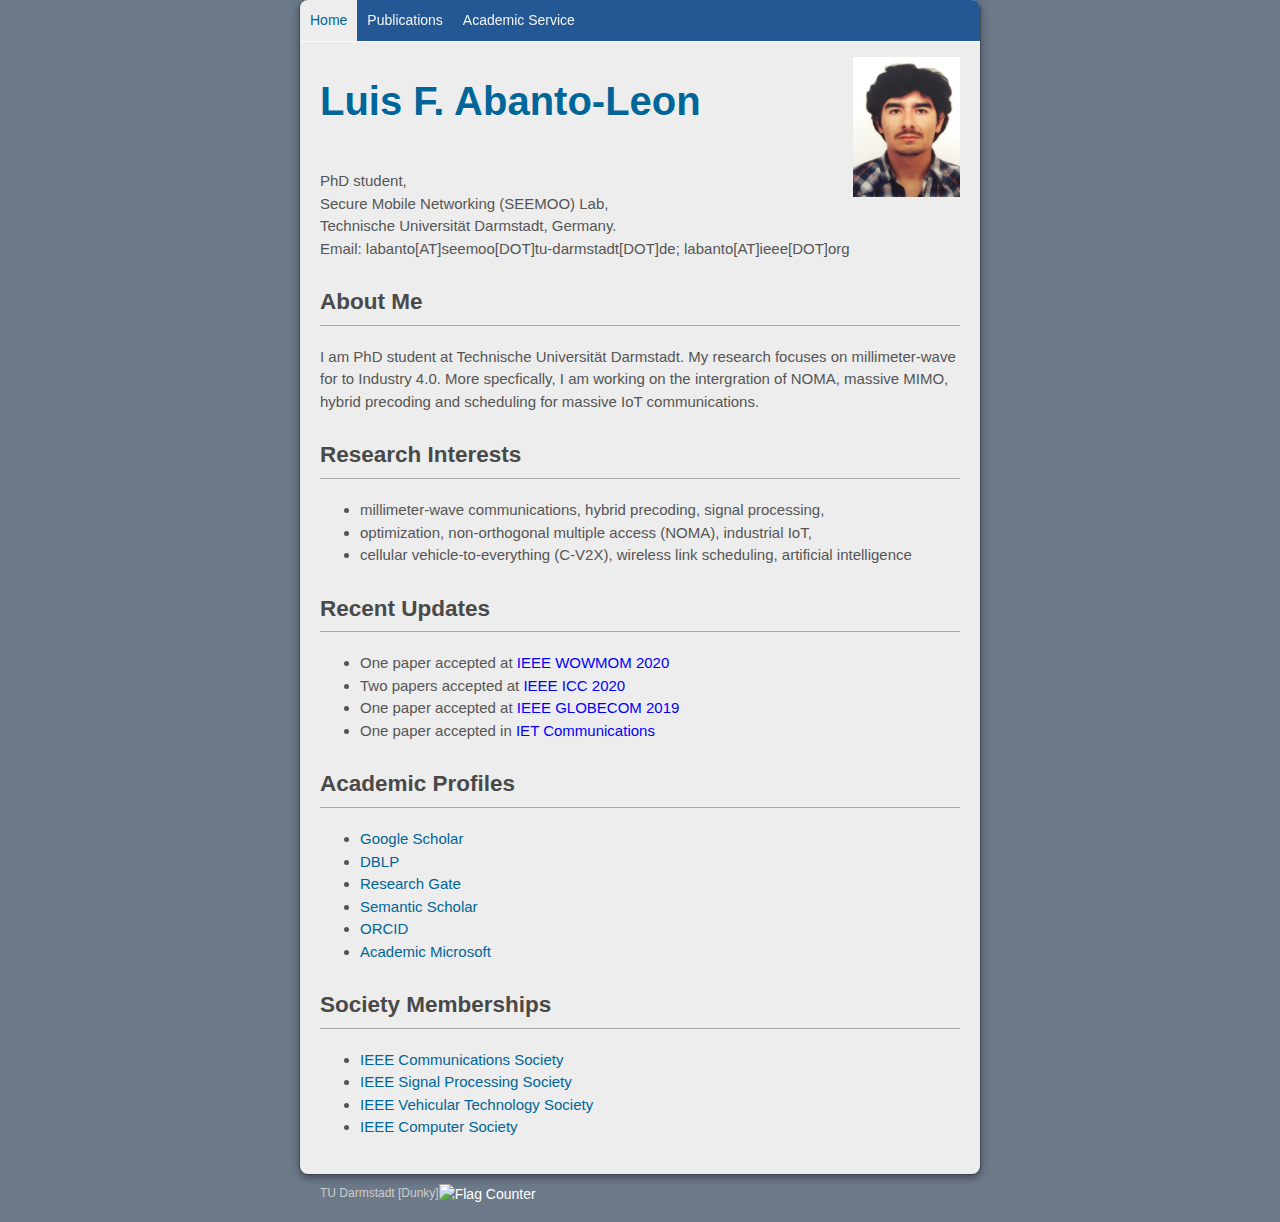
==== index.html @ 298260f7 "updated services" ====
<!doctype html>
<html lang="en-US">
<head>
	<meta https-equiv="Content-Type" content="text/html; charset=UTF-8" />
    <meta name="viewport" content="width=device-width, initial-scale=0.6">
    <link rel="stylesheet" href="css/all.css" integrity="sha384-UHRtZLI+pbxtHCWp1t77Bi1L4ZtiqrqD80Kn4Z8NTSRyMA2Fd33n5dQ8lWUE00s/" crossorigin="anonymous">
    <meta charset="utf-8">
    <meta https-equiv="X-UA-Compatible" content="IE=edge">
    <!-- Begin Jekyll SEO tag v2.5.0 -->
<title>Home</title>
<meta name="generator" content="Jekyll v3.8.5" />
<meta property="og:locale" content="en_US" />
<meta name="description" content="Personal webpage of Luis F. Abanto-Leon." />
<meta property="og:description" content="Personal webpage of Luis F. Abanto-Leon." />
<link rel="canonical" href="https://luis-f-abanto-leon.github.io/" />
<meta property="og:url" content="https://luis-f-abanto-leon.github.io/" />
<meta property="og:site_name" content="Luis F. Abanto-Leon" />
<script type="application/ld+json">
{"@type":"WebSite","headline":"Luis F. Abanto-Leon","url":"https://luis-f-abanto-leon.github.io/","name":"Luis F. Abanto-Leon","description":"Personal webpage of Luis F. Abanto-Leon.","@context":"https://schema.org"}</script>
<!-- End Jekyll SEO tag -->
    <link rel="stylesheet" href="css/style.css">
    <script src="js/scale.fix.js"></script>
    <meta name="viewport" content="width=device-width, initial-scale=0.6, user-scalable=yes">
	
</head>
<body>
    <div class="wrapper">
    <header>
    <div class="topnav" id="myTopnav">
              <!-- <a href="index.html">Home</a> -->
              <a class="active" href="index.html">Home</a>
              <!-- <a href="research-interests.html">Research Interests</a> -->
              <!-- <a class="" href="research-interests.html">Research Interests</a> -->
              <!-- <a href="publications.html">Publications</a> -->
              <a class="" href="publications.html">Publications</a>
              <!-- <a href="academic-service.html">Academic Service</a> -->
              <a class="" href="academic-service.html">Academic Service</a>
      <a href="javascript:void(0);" class="icon" onclick="myFunction()"><i class="fa fa-bars"></i></a>
      <div style="padding-left:16px"> </div>
      </div>

      <script>
      function myFunction() {
        var x = document.getElementById("myTopnav");
        if (x.className === "topnav") {
          x.className += " responsive";
        } else {
          x.className = "topnav";
        }
      }
      </script>
      </header>

<section>
<!--# Luis F. Abanto-Leon-->
<p><img style="float: right;" src="photo.png" height="140" /></p>

<!--##### Luis F. Abanto-Leon -->
<div id="admysenseHeader"> Luis F. Abanto-Leon </div>
<p><br /><br />
PhD student,<br />
Secure Mobile Networking (SEEMOO) Lab,<br />
Technische Universität Darmstadt, Germany.<br />
Email: labanto[AT]seemoo[DOT]tu-darmstadt[DOT]de; labanto[AT]ieee[DOT]org</p>

<h2 id="research-interests">About Me</h2>
<hr />
I am PhD student at Technische Universität Darmstadt. My research focuses on millimeter-wave for to Industry 4.0. More specfically, I am working on the intergration of NOMA, massive MIMO, hybrid precoding and scheduling for massive IoT communications.
</ul>

<h2 id="research-interests">Research Interests</h2>
<hr />
<ul>
  <li>millimeter-wave communications, hybrid precoding, signal processing,</li>
  <li>optimization, non-orthogonal multiple access (NOMA), industrial IoT,</li>
  <li>cellular vehicle-to-everything (C-V2X), wireless link scheduling, artificial intelligence</li>
</ul>


<h2 id="recent-updates">Recent Updates</h2>
<hr />
<ul>
  <li> One paper accepted at <a href="http://www.cs.ucc.ie/wowmom2020/" style="color: #0000FF" target="_blank">IEEE WOWMOM 2020</a> </li>	
  <li> Two papers accepted at <a href="https://icc2020.ieee-icc.org/" style="color: #0000FF" target="_blank">IEEE ICC 2020</a> </li>
  <li> One paper accepted at <a href="https://globecom2019.ieee-globecom.org/" style="color: #0000FF" target="_blank">IEEE GLOBECOM 2019</a> </li>
  <li> One paper accepted in <a href="https://digital-library.theiet.org/content/journals/iet-com" style="color: #0000FF" target="_blank">IET Communications</a> </li>
</ul>


<h2 id="academic-profiles">Academic Profiles</h2>
<hr />
<ul>
  <li><a href="https://scholar.google.nl/citations?hl=en&user=P51I-OsAAAAJ&view_op=list_works&sortby=pubdate" target="_blank">Google Scholar</a> </li>
  <li><a href="https://dblp.org/pers/hd/a/Abanto=Leon:Luis_F=" target="_blank">DBLP</a></li>
  <li><a href="https://www.researchgate.net/profile/Luis_F_Abanto-Leon" target="_blank">Research Gate</a></li>
  <li><a href="https://www.semanticscholar.org/author/Luis-F.-Abanto-Leon/26978441" target="_blank">Semantic Scholar</a></li>
  <li><a href="https://orcid.org/0000-0002-3533-7928" target="_blank">ORCID</a></li>
  <li><a href="https://academic.microsoft.com/search?q=Luis+F.+Abanto-Leon" target="_blank">Academic Microsoft</a></li>
  <span id="badgeCont143"><script type="text/javascript" src="https://publons.com/mashlets?el=badgeCont143&rid=AAN-6485-2020"></script></span>
</ul>


<h2 id="society-memberships">Society Memberships</h2>
<hr />
<ul>
  <li><a href="https://www.comsoc.org/" target="_blank">IEEE Communications Society</a></li>
  <li><a href="https://signalprocessingsociety.org/" target="_blank">IEEE Signal Processing Society</a></li>
  <li><a href="https://vtsociety.org/" target="_blank">IEEE Vehicular Technology Society</a></li>
  <li><a href="https://www.computer.org/" target="_blank">IEEE Computer Society</a></li>
</ul>



</section>

</div>
<footer>

<a><img src="https://s05.flagcounter.com/count2/Hks6/bg_6B7989/txt_000000/border_6B7989/columns_8/maxflags_30/viewers_0/labels_1/pageviews_0/flags_0/percent_0/" alt="Flag Counter" border="0"></a>

<p>TU Darmstadt [Dunky]</a></p>
</footer>

</body>
</html>
---- css/style.css ----
@import url("https://fonts.googleapis.com/css?family=Lato:300italic,700italic,300,700");.highlight table td{padding:5px}.highlight table pre{margin:0}.highlight,.highlight .w{color:#d0d0d0}.highlight .err{color:#151515;background-color:lightblue}.highlight .c,.highlight .cd,.highlight .cm,.highlight .c1,.highlight .cs{color:#888}.highlight .cp{color:#f4bf75}.highlight .nt{color:#f4bf75}.highlight .o,.highlight .ow{color:#d0d0d0}.highlight .p,.highlight .pi{color:#d0d0d0}.highlight .gi{color:#90a959}.highlight .gd{color:#ac4142}.highlight .gh{color:#6a9fb5;font-weight:bold}.highlight .k,.highlight .kn,.highlight .kp,.highlight .kr,.highlight .kv{color:#aa759f}.highlight .kc{color:#d28445}.highlight .kt{color:#d28445}.highlight .kd{color:#d28445}.highlight .s,.highlight .sb,.highlight .sc,.highlight .sd,.highlight .s2,.highlight .sh,.highlight .sx,.highlight .s1{color:#90a959}.highlight .sr{color:#75b5aa}.highlight .si{color:#8f5536}.highlight .se{color:#8f5536}.highlight .nn{color:#f4bf75}.highlight .nc{color:#f4bf75}.highlight .no{color:#f4bf75}.highlight .na{color:#6a9fb5}.highlight .m,.highlight .mf,.highlight .mh,.highlight .mi,.highlight .il,.highlight .mo,.highlight .mb,.highlight .mx{color:#90a959}.highlight .ss{color:#90a959}html{background:#6C7989;background:#6C7989 linear_gradient(#6C7989, #434B55) fixed}body{padding:50px 0;margin:0;color:#555;font-weight:300}.wrapper{width:680px;margin:0 auto;background:#EDEDED;border-radius:8px;box-shadow:rgba(0,0,0,0.2) 0 0 0 1px,rgba(0,0,0,0.45) 0 3px 10px}header,section,footer{display:block}.topnav{background-color:#245894;border-radius:8px 8px 0 0;overflow:hidden;top:0;position:-webkit-sticky;position:sticky;transform:translate(0, 0px);z-index:100000}.topnav a{float:left;color:#f2f2f2;text-align:center;padding:10px 10px;text-decoration:none;font-size:14px;position:sticky}.topnav a:hover{background-color:#4379CA;color:#f2f2f2;transition:.3s all}.topnav a.active{background-color:#EDEDED;color:#069}.topnav a.focus{background-color:#333;color:white}.topnav .icon{display:none}.fixed-navbar{position:fixed;top:0;left:0;width:100%}@media screen and (max-width: 600px){.topnav a:not(:first-child){display:none}.topnav a.icon{float:right;display:block}}@media screen and (max-width: 600px){.topnav.responsive{position:relative}.topnav.responsive .icon{position:absolute;right:0;top:0}.topnav.responsive a{float:none;display:block;text-align:left}}#admysenseHeader{position:auto;top:30px;left:20px;font-size:40px;font-weight:600;line-height:1.2;margin:0 0 0px;color:#069;text-shadow:#fff 0 1px 0;word-wrap:break-word}a{color:#069;text-decoration:none}p{margin:0 0 20px;padding:0}b{color:#494949;font-weight:700}section{top:0px;padding:15px 20px;font-size:15px;border-top:1px solid #fff;background:linear_gradient(#fafafa, #DEDEDE 700px);border-radius:8px 8px -8px -8px;position:relative}h1,h2,h3,h4,h5,h6{color:#494949;padding:0;margin:0 0 20px;line-height:1.2}p,ul,ol,table,pre,dl{margin:0 0 20px}h1,h2,h3{line-height:1.1}h1{font-size:28px}h2{color:#494949}h3,h4,h5,h6{color:#494949}blockquote{margin:0 -20px 20px;padding:15px 20px 1px 40px;font-style:italic;background:#ccc;background:rgba(0,0,0,0.06);color:#222}img{max-width:100%}code,pre{font-family:Monaco, Bitstream Vera Sans Mono, Lucida Console, Terminal;color:#333;font-size:12px;overflow-x:auto}pre{padding:20px;background:#3A3C42;color:#f8f8f2;margin:0 -20px 20px}pre code{color:#f8f8f2}li pre{margin-left:-60px;padding-left:60px}table{width:100%;border-collapse:collapse}th,td{text-align:left;padding:5px 10px;border-bottom:1px solid #aaa}dt{color:#222;font-weight:700}th{color:#222}small{font-size:11px}hr{border:0;background:#aaa;height:1px;margin:0 0 20px}footer{width:640px;margin:0 auto;padding:10px 0 0;color:#ccc;overflow:hidden}footer a{color:#fff;font-weight:10}footer p{float:left;font-size:12px}footer p+p{float:right}@media print, screen and (max-width: 740px){body{padding:0}.wrapper{border-radius:0;box-shadow:none;width:100%}footer{border-radius:0;padding:20px;width:auto}footer p{float:none;margin:0}footer p+p{float:none}}@media print, screen and (max-width: 580px){header ul{display:none}header p.view{display:block}header p{width:100%}}@media print{header p.view a small:before{content:'at https://github.com/'}}strong{font-weight:bold;color:#333333;font-size:15px}#outer{width:100%;text-align:center;font-size:22px;color:#494949;font-style:bold}a.author{color:#383839;font-weight:normal;font-style:italic}a.impactcolor{text-decoration:none;color:#5888C4;transition:all 0.1s ease;font-weight:bold}a.hy{color:#4272A7}a.hy:link{color:#383839;font-weight:normal;transition:all 0.1s ease;font-weight:normal}a.hy:hover{color:#325790;font-weight:normal;text-decoration:underline}a.submit{color:#767676;font-weight:normal;border:1.2px solid #58B2D2}a.submit:link{color:#767676;font-weight:normal;transition:all 0.1s ease;background:#eaeaea;background:-moz-linear-gradient(top, #eaeaea 0%, #fff 100%);background:-webkit-linear-gradient(top, #eaeaea 0%, #fff 100%);background:linear-gradient(to bottom, #eaeaea 0%, #fff 100%);filter:progid:DXImageTransform.Microsoft.gradient( startColorstr='#eaeaea', endColorstr='#ffffff',GradientType=0 );padding:1px 7px;margin:-3px -5px;line-height:1.2;border-radius:4px;display:inline-block;border:1.2px solid #58B2D2}a.submit:hover{color:#565656;font-weight:normal;transition:all 0.1s ease;background:#d3d3d3;background:-moz-linear-gradient(top, #d3d3d3 0%, #f4f4f4 100%);background:-webkit-linear-gradient(top, #d3d3d3 0%, #f4f4f4 100%);background:linear-gradient(to bottom, #d3d3d3 0%, #f4f4f4 100%);filter:progid:DXImageTransform.Microsoft.gradient( startColorstr='#d3d3d3', endColorstr='#f4f4f4',GradientType=0 );margin:-3px -5px;line-height:1.2;border-radius:4px;display:inline-block;border:1.2px solid #58B2D2}.buttonstyle{height:30px;width:200px;background-color:#FFF;font-family:"Arial";font-weight:bold;color:#767676;cursor:pointer}.buttonstyle:hover{background-color:#007DBA;font-family:"Arial";font-weight:bold;color:#FFF}blockquote{margin:0px 10px 50px 100px;padding:0px 0 0 24px;font-size:15px;font-weight:normal;line-height:1.3;color:#007DBA;border-left:3px solid #000000}.pullquote{width:100px}.pullquote-right{float:right;margin:-10px -20px 20px 20px}.pullquote-left{float:left;margin:0 20px 20px -120px}body,html{padding:0;margin:0;font:14px/1.5 Roboto, "Helvetica Neue", Helvetica, Arial, sans-serif}h2{margin-bottom:10px;margin-top:30px}h3{margin-bottom:10px;margin-top:30px}h5{margin-bottom:10px;margin-top:30px;font-size:40px;font-weight:600;line-height:1.2;color:#069;text-shadow:rgba(255,255,255,0.9) 0 1px 0;word-break:break-all;word-wrap:break-word;overflow-wrap:break-word}.hyphenate{overflow-wrap:break-word;word-wrap:break-word;-webkit-hyphens:auto;-ms-hyphens:auto;-moz-hyphens:auto;hyphens:auto}strong{color:#494949;font-weight:700}#highlight{background:#FFFFFF;padding:1px 3px;margin:-3px -5px;line-height:1.2;border-radius:4px;display:inline-block}.rmdcomment{padding:1em 1em 1em 4em;margin-bottom:10px;background:#AAA;position:relative}
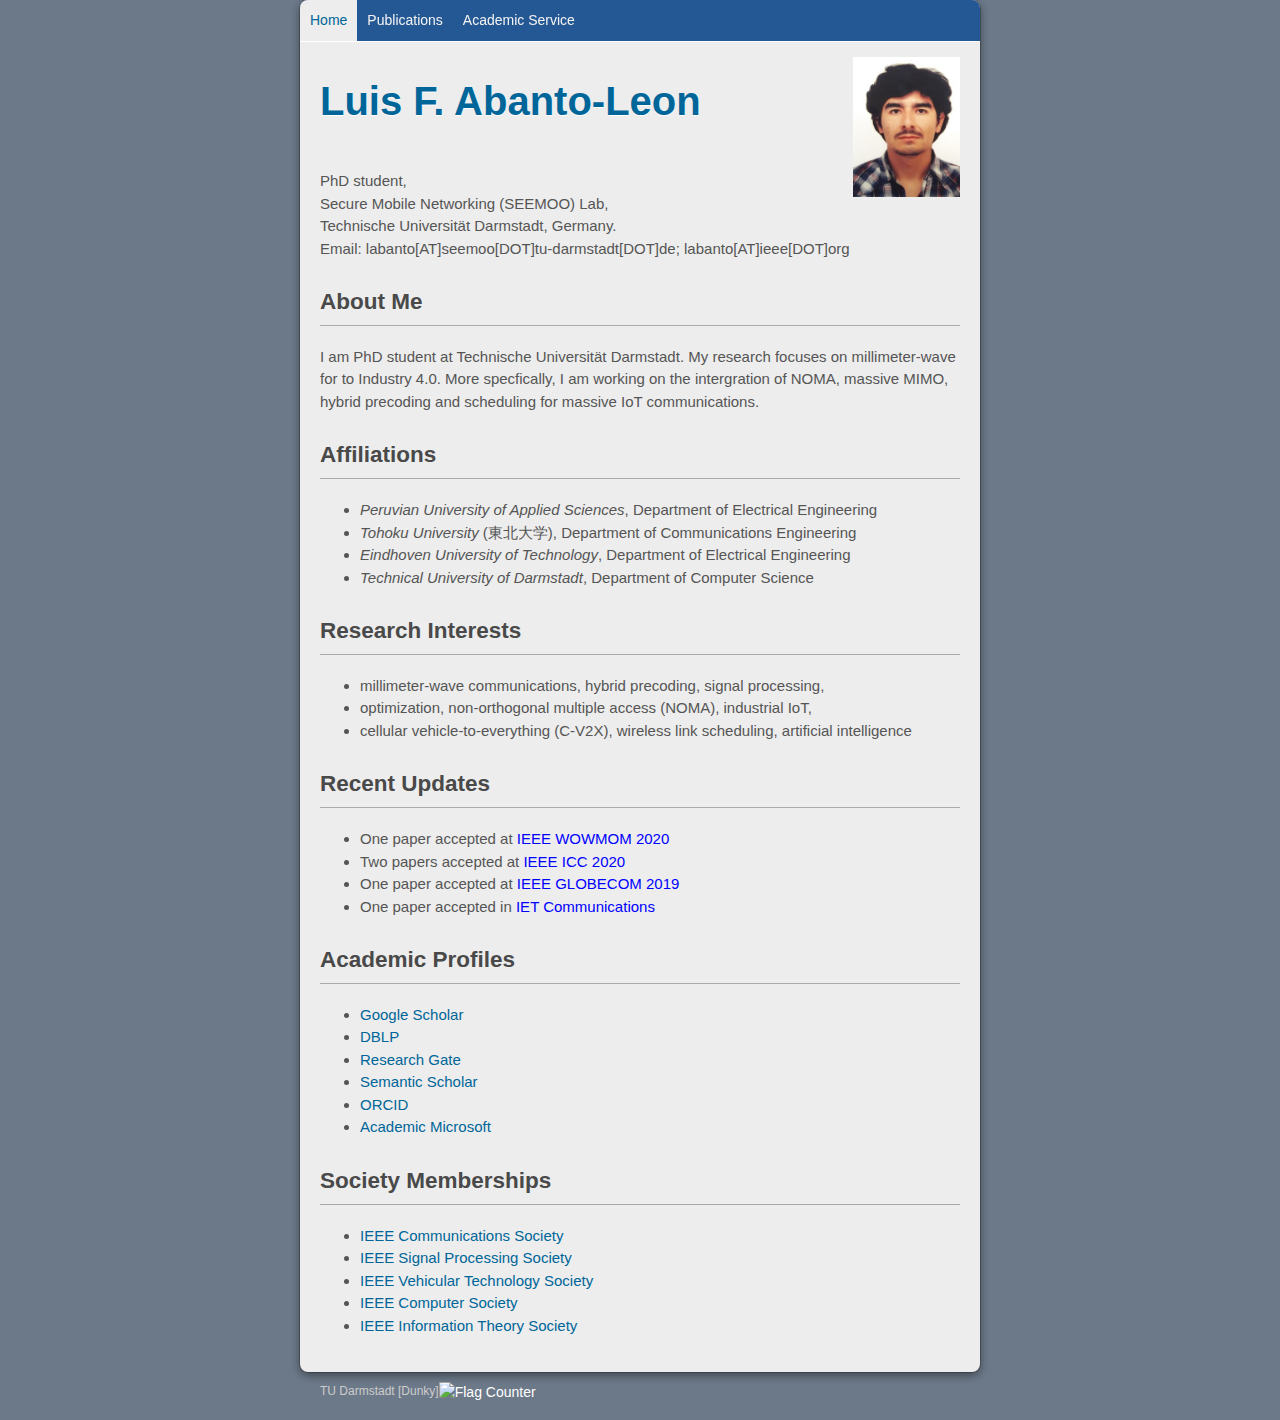
==== commit b436d3b3: "2 pages modified" ====
--- a/index.html
+++ b/index.html
@@ -68,6 +68,15 @@
 I am PhD student at Technische Universität Darmstadt. My research focuses on millimeter-wave for to Industry 4.0. More specfically, I am working on the intergration of NOMA, massive MIMO, hybrid precoding and scheduling for massive IoT communications.
 </ul>
 
+<h2 id="research-interests">Affiliations</h2>
+<hr />
+<ul>
+  <li><i>Peruvian University of Applied Sciences</i>, Department of Electrical Engineering</li>	
+  <li><i>Tohoku University</i> (東北大学), Department of Communications Engineering</li>
+  <li><i>Eindhoven University of Technology</i>, Department of Electrical Engineering</li>
+  <li><i>Technical University of Darmstadt</i>, Department of Computer Science</li>
+</ul>
+
 <h2 id="research-interests">Research Interests</h2>
 <hr />
 <ul>
@@ -107,6 +116,7 @@
   <li><a href="https://signalprocessingsociety.org/" target="_blank">IEEE Signal Processing Society</a></li>
   <li><a href="https://vtsociety.org/" target="_blank">IEEE Vehicular Technology Society</a></li>
   <li><a href="https://www.computer.org/" target="_blank">IEEE Computer Society</a></li>
+  <li><a href="https://www.itsoc.org/" target="_blank">IEEE Information Theory Society</a></li>
 </ul>
 
 
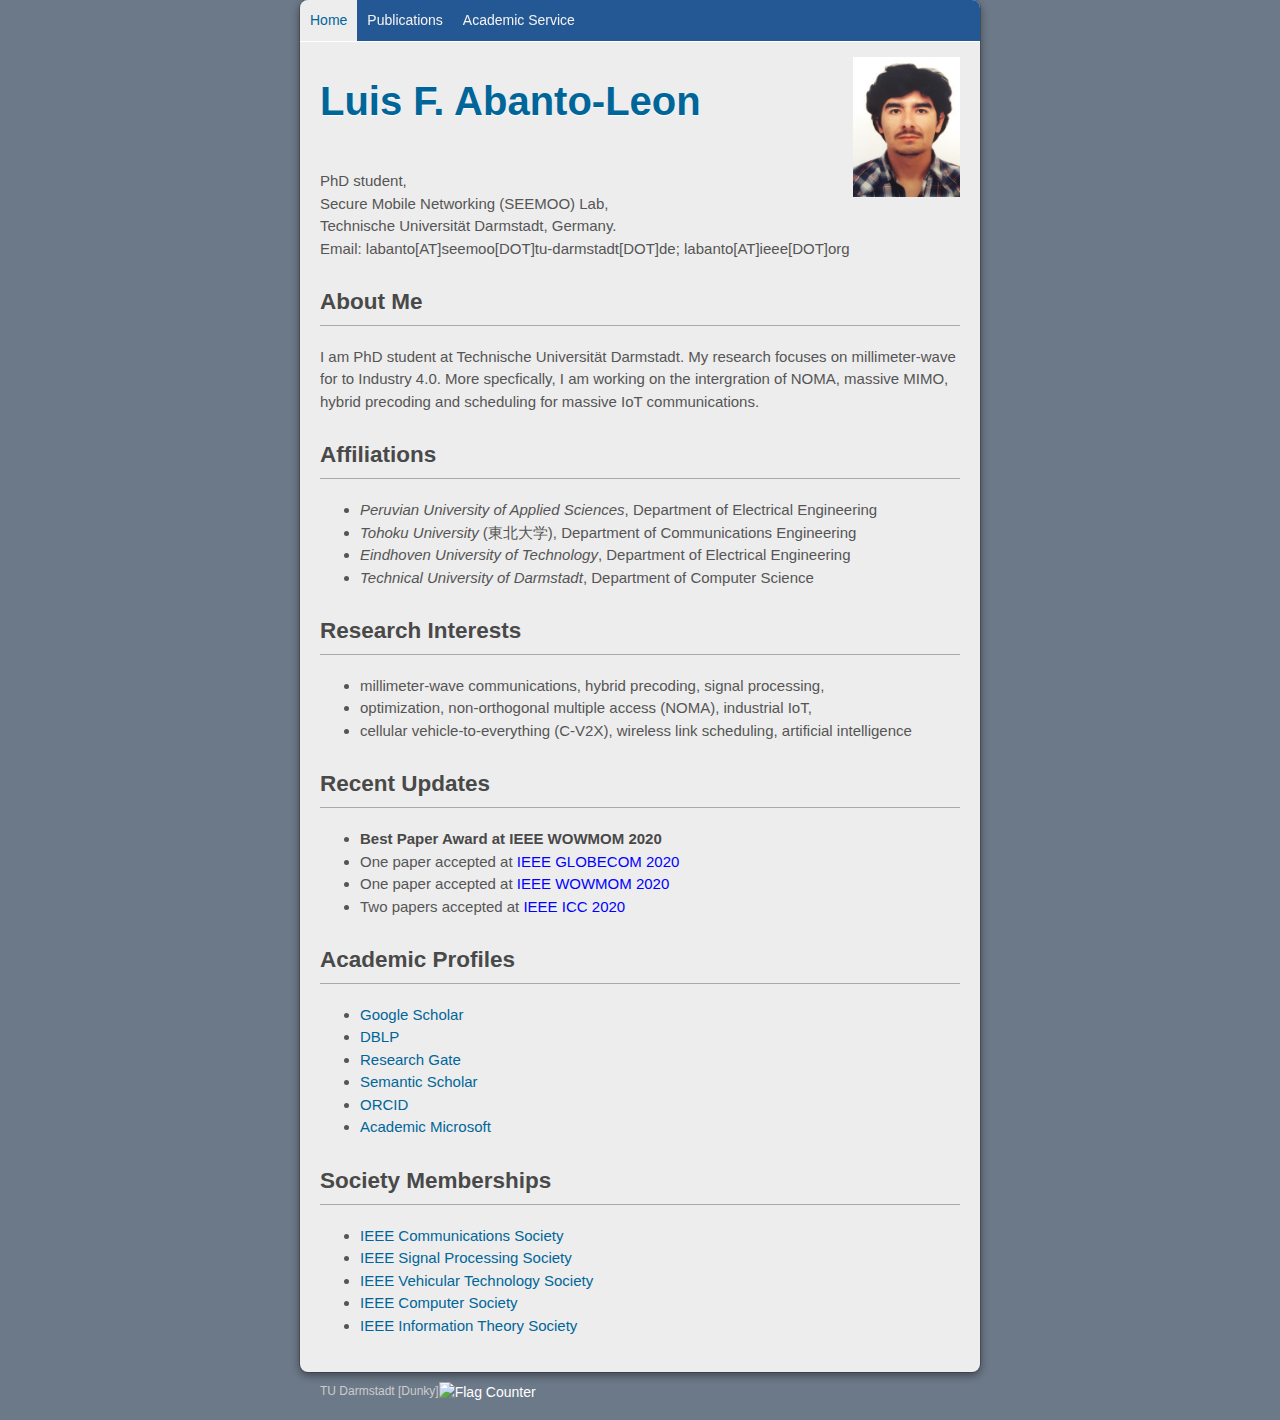
==== commit d55c204a: "changes latest wowmom" ====
--- a/index.html
+++ b/index.html
@@ -3,7 +3,7 @@
 <head>
 	<meta https-equiv="Content-Type" content="text/html; charset=UTF-8" />
     <meta name="viewport" content="width=device-width, initial-scale=0.6">
-    <link rel="stylesheet" href="css/all.css" integrity="sha384-UHRtZLI+pbxtHCWp1t77Bi1L4ZtiqrqD80Kn4Z8NTSRyMA2Fd33n5dQ8lWUE00s/" crossorigin="anonymous">
+    <link rel="stylesheet" href="all.css" integrity="sha384-UHRtZLI+pbxtHCWp1t77Bi1L4ZtiqrqD80Kn4Z8NTSRyMA2Fd33n5dQ8lWUE00s/" crossorigin="anonymous">
     <meta charset="utf-8">
     <meta https-equiv="X-UA-Compatible" content="IE=edge">
     <!-- Begin Jekyll SEO tag v2.5.0 -->
@@ -18,8 +18,8 @@
 <script type="application/ld+json">
 {"@type":"WebSite","headline":"Luis F. Abanto-Leon","url":"https://luis-f-abanto-leon.github.io/","name":"Luis F. Abanto-Leon","description":"Personal webpage of Luis F. Abanto-Leon.","@context":"https://schema.org"}</script>
 <!-- End Jekyll SEO tag -->
-    <link rel="stylesheet" href="css/style.css">
-    <script src="js/scale.fix.js"></script>
+    <link rel="stylesheet" href="style.css">
+    <script src="scale.fix.js"></script>
     <meta name="viewport" content="width=device-width, initial-scale=0.6, user-scalable=yes">
 	
 </head>
@@ -89,10 +89,10 @@
 <h2 id="recent-updates">Recent Updates</h2>
 <hr />
 <ul>
+  <li> <b> Best Paper Award at IEEE WOWMOM 2020 </b></li>
+  <li> One paper accepted at <a href="https://globecom2020.ieee-globecom.org/" style="color: #0000FF" target="_blank">IEEE GLOBECOM 2020</a> </li>
   <li> One paper accepted at <a href="http://www.cs.ucc.ie/wowmom2020/" style="color: #0000FF" target="_blank">IEEE WOWMOM 2020</a> </li>	
   <li> Two papers accepted at <a href="https://icc2020.ieee-icc.org/" style="color: #0000FF" target="_blank">IEEE ICC 2020</a> </li>
-  <li> One paper accepted at <a href="https://globecom2019.ieee-globecom.org/" style="color: #0000FF" target="_blank">IEEE GLOBECOM 2019</a> </li>
-  <li> One paper accepted in <a href="https://digital-library.theiet.org/content/journals/iet-com" style="color: #0000FF" target="_blank">IET Communications</a> </li>
 </ul>
 
 
--- a/all.css
+++ b/all.css
@@ -0,0 +1 @@
+.fa,.fab,.fal,.far,.fas{-moz-osx-font-smoothing:grayscale;-webkit-font-smoothing:antialiased;display:inline-block;font-style:normal;font-variant:normal;text-rendering:auto;line-height:1}.fa-lg{font-size:1.33333em;line-height:.75em;vertical-align:-.0667em}.fa-xs{font-size:.75em}.fa-sm{font-size:.875em}.fa-1x{font-size:1em}.fa-2x{font-size:2em}.fa-3x{font-size:3em}.fa-4x{font-size:4em}.fa-5x{font-size:5em}.fa-6x{font-size:6em}.fa-7x{font-size:7em}.fa-8x{font-size:8em}.fa-9x{font-size:9em}.fa-10x{font-size:10em}.fa-fw{text-align:center;width:1.25em}.fa-ul{list-style-type:none;margin-left:2.5em;padding-left:0}.fa-ul>li{position:relative}.fa-li{left:-2em;position:absolute;text-align:center;width:2em;line-height:inherit}.fa-border{border:.08em solid #eee;border-radius:.1em;padding:.2em .25em .15em}.fa-pull-left{float:left}.fa-pull-right{float:right}.fa.fa-pull-left,.fab.fa-pull-left,.fal.fa-pull-left,.far.fa-pull-left,.fas.fa-pull-left{margin-right:.3em}.fa.fa-pull-right,.fab.fa-pull-right,.fal.fa-pull-right,.far.fa-pull-right,.fas.fa-pull-right{margin-left:.3em}.fa-spin{animation:fa-spin 2s infinite linear}.fa-pulse{animation:fa-spin 1s infinite steps(8)}@keyframes fa-spin{0%{transform:rotate(0deg)}to{transform:rotate(1turn)}}.fa-rotate-90{-ms-filter:"progid:DXImageTransform.Microsoft.BasicImage(rotation=1)";transform:rotate(90deg)}.fa-rotate-180{-ms-filter:"progid:DXImageTransform.Microsoft.BasicImage(rotation=2)";transform:rotate(180deg)}.fa-rotate-270{-ms-filter:"progid:DXImageTransform.Microsoft.BasicImage(rotation=3)";transform:rotate(270deg)}.fa-flip-horizontal{-ms-filter:"progid:DXImageTransform.Microsoft.BasicImage(rotation=0, mirror=1)";transform:scaleX(-1)}.fa-flip-vertical{transform:scaleY(-1)}.fa-flip-horizontal.fa-flip-vertical,.fa-flip-vertical{-ms-filter:"progid:DXImageTransform.Microsoft.BasicImage(rotation=2, mirror=1)"}.fa-flip-horizontal.fa-flip-vertical{transform:scale(-1)}:root .fa-flip-horizontal,:root .fa-flip-vertical,:root .fa-rotate-90,:root .fa-rotate-180,:root .fa-rotate-270{filter:none}.fa-stack{display:inline-block;height:2em;line-height:2em;position:relative;vertical-align:middle;width:2.5em}.fa-stack-1x,.fa-stack-2x{left:0;position:absolute;text-align:center;width:100%}.fa-stack-1x{line-height:inherit}.fa-stack-2x{font-size:2em}.fa-inverse{color:#fff}.fa-500px:before{content:"\f26e"}.fa-accessible-icon:before{content:"\f368"}.fa-accusoft:before{content:"\f369"}.fa-acquisitions-incorporated:before{content:"\f6af"}.fa-ad:before{content:"\f641"}.fa-address-book:before{content:"\f2b9"}.fa-address-card:before{content:"\f2bb"}.fa-adjust:before{content:"\f042"}.fa-adn:before{content:"\f170"}.fa-adobe:before{content:"\f778"}.fa-adversal:before{content:"\f36a"}.fa-affiliatetheme:before{content:"\f36b"}.fa-air-freshener:before{content:"\f5d0"}.fa-algolia:before{content:"\f36c"}.fa-align-center:before{content:"\f037"}.fa-align-justify:before{content:"\f039"}.fa-align-left:before{content:"\f036"}.fa-align-right:before{content:"\f038"}.fa-alipay:before{content:"\f642"}.fa-allergies:before{content:"\f461"}.fa-amazon:before{content:"\f270"}.fa-amazon-pay:before{content:"\f42c"}.fa-ambulance:before{content:"\f0f9"}.fa-american-sign-language-interpreting:before{content:"\f2a3"}.fa-amilia:before{content:"\f36d"}.fa-anchor:before{content:"\f13d"}.fa-android:before{content:"\f17b"}.fa-angellist:before{content:"\f209"}.fa-angle-double-down:before{content:"\f103"}.fa-angle-double-left:before{content:"\f100"}.fa-angle-double-right:before{content:"\f101"}.fa-angle-double-up:before{content:"\f102"}.fa-angle-down:before{content:"\f107"}.fa-angle-left:before{content:"\f104"}.fa-angle-right:before{content:"\f105"}.fa-angle-up:before{content:"\f106"}.fa-angry:before{content:"\f556"}.fa-angrycreative:before{content:"\f36e"}.fa-angular:before{content:"\f420"}.fa-ankh:before{content:"\f644"}.fa-app-store:before{content:"\f36f"}.fa-app-store-ios:before{content:"\f370"}.fa-apper:before{content:"\f371"}.fa-apple:before{content:"\f179"}.fa-apple-alt:before{content:"\f5d1"}.fa-apple-pay:before{content:"\f415"}.fa-archive:before{content:"\f187"}.fa-archway:before{content:"\f557"}.fa-arrow-alt-circle-down:before{content:"\f358"}.fa-arrow-alt-circle-left:before{content:"\f359"}.fa-arrow-alt-circle-right:before{content:"\f35a"}.fa-arrow-alt-circle-up:before{content:"\f35b"}.fa-arrow-circle-down:before{content:"\f0ab"}.fa-arrow-circle-left:before{content:"\f0a8"}.fa-arrow-circle-right:before{content:"\f0a9"}.fa-arrow-circle-up:before{content:"\f0aa"}.fa-arrow-down:before{content:"\f063"}.fa-arrow-left:before{content:"\f060"}.fa-arrow-right:before{content:"\f061"}.fa-arrow-up:before{content:"\f062"}.fa-arrows-alt:before{content:"\f0b2"}.fa-arrows-alt-h:before{content:"\f337"}.fa-arrows-alt-v:before{content:"\f338"}.fa-artstation:before{content:"\f77a"}.fa-assistive-listening-systems:before{content:"\f2a2"}.fa-asterisk:before{content:"\f069"}.fa-asymmetrik:before{content:"\f372"}.fa-at:before{content:"\f1fa"}.fa-atlas:before{content:"\f558"}.fa-atlassian:before{content:"\f77b"}.fa-atom:before{content:"\f5d2"}.fa-audible:before{content:"\f373"}.fa-audio-description:before{content:"\f29e"}.fa-autoprefixer:before{content:"\f41c"}.fa-avianex:before{content:"\f374"}.fa-aviato:before{content:"\f421"}.fa-award:before{content:"\f559"}.fa-aws:before{content:"\f375"}.fa-baby:before{content:"\f77c"}.fa-baby-carriage:before{content:"\f77d"}.fa-backspace:before{content:"\f55a"}.fa-backward:before{content:"\f04a"}.fa-balance-scale:before{content:"\f24e"}.fa-ban:before{content:"\f05e"}.fa-band-aid:before{content:"\f462"}.fa-bandcamp:before{content:"\f2d5"}.fa-barcode:before{content:"\f02a"}.fa-bars:before{content:"\f0c9"}.fa-baseball-ball:before{content:"\f433"}.fa-basketball-ball:before{content:"\f434"}.fa-bath:before{content:"\f2cd"}.fa-battery-empty:before{content:"\f244"}.fa-battery-full:before{content:"\f240"}.fa-battery-half:before{content:"\f242"}.fa-battery-quarter:before{content:"\f243"}.fa-battery-three-quarters:before{content:"\f241"}.fa-bed:before{content:"\f236"}.fa-beer:before{content:"\f0fc"}.fa-behance:before{content:"\f1b4"}.fa-behance-square:before{content:"\f1b5"}.fa-bell:before{content:"\f0f3"}.fa-bell-slash:before{content:"\f1f6"}.fa-bezier-curve:before{content:"\f55b"}.fa-bible:before{content:"\f647"}.fa-bicycle:before{content:"\f206"}.fa-bimobject:before{content:"\f378"}.fa-binoculars:before{content:"\f1e5"}.fa-biohazard:before{content:"\f780"}.fa-birthday-cake:before{content:"\f1fd"}.fa-bitbucket:before{content:"\f171"}.fa-bitcoin:before{content:"\f379"}.fa-bity:before{content:"\f37a"}.fa-black-tie:before{content:"\f27e"}.fa-blackberry:before{content:"\f37b"}.fa-blender:before{content:"\f517"}.fa-blender-phone:before{content:"\f6b6"}.fa-blind:before{content:"\f29d"}.fa-blog:before{content:"\f781"}.fa-blogger:before{content:"\f37c"}.fa-blogger-b:before{content:"\f37d"}.fa-bluetooth:before{content:"\f293"}.fa-bluetooth-b:before{content:"\f294"}.fa-bold:before{content:"\f032"}.fa-bolt:before{content:"\f0e7"}.fa-bomb:before{content:"\f1e2"}.fa-bone:before{content:"\f5d7"}.fa-bong:before{content:"\f55c"}.fa-book:before{content:"\f02d"}.fa-book-dead:before{content:"\f6b7"}.fa-book-open:before{content:"\f518"}.fa-book-reader:before{content:"\f5da"}.fa-bookmark:before{content:"\f02e"}.fa-bowling-ball:before{content:"\f436"}.fa-box:before{content:"\f466"}.fa-box-open:before{content:"\f49e"}.fa-boxes:before{content:"\f468"}.fa-braille:before{content:"\f2a1"}.fa-brain:before{content:"\f5dc"}.fa-briefcase:before{content:"\f0b1"}.fa-briefcase-medical:before{content:"\f469"}.fa-broadcast-tower:before{content:"\f519"}.fa-broom:before{content:"\f51a"}.fa-brush:before{content:"\f55d"}.fa-btc:before{content:"\f15a"}.fa-bug:before{content:"\f188"}.fa-building:before{content:"\f1ad"}.fa-bullhorn:before{content:"\f0a1"}.fa-bullseye:before{content:"\f140"}.fa-burn:before{content:"\f46a"}.fa-buromobelexperte:before{content:"\f37f"}.fa-bus:before{content:"\f207"}.fa-bus-alt:before{content:"\f55e"}.fa-business-time:before{content:"\f64a"}.fa-buysellads:before{content:"\f20d"}.fa-calculator:before{content:"\f1ec"}.fa-calendar:before{content:"\f133"}.fa-calendar-alt:before{content:"\f073"}.fa-calendar-check:before{content:"\f274"}.fa-calendar-day:before{content:"\f783"}.fa-calendar-minus:before{content:"\f272"}.fa-calendar-plus:before{content:"\f271"}.fa-calendar-times:before{content:"\f273"}.fa-calendar-week:before{content:"\f784"}.fa-camera:before{content:"\f030"}.fa-camera-retro:before{content:"\f083"}.fa-campground:before{content:"\f6bb"}.fa-canadian-maple-leaf:before{content:"\f785"}.fa-candy-cane:before{content:"\f786"}.fa-cannabis:before{content:"\f55f"}.fa-capsules:before{content:"\f46b"}.fa-car:before{content:"\f1b9"}.fa-car-alt:before{content:"\f5de"}.fa-car-battery:before{content:"\f5df"}.fa-car-crash:before{content:"\f5e1"}.fa-car-side:before{content:"\f5e4"}.fa-caret-down:before{content:"\f0d7"}.fa-caret-left:before{content:"\f0d9"}.fa-caret-right:before{content:"\f0da"}.fa-caret-square-down:before{content:"\f150"}.fa-caret-square-left:before{content:"\f191"}.fa-caret-square-right:before{content:"\f152"}.fa-caret-square-up:before{content:"\f151"}.fa-caret-up:before{content:"\f0d8"}.fa-carrot:before{content:"\f787"}.fa-cart-arrow-down:before{content:"\f218"}.fa-cart-plus:before{content:"\f217"}.fa-cash-register:before{content:"\f788"}.fa-cat:before{content:"\f6be"}.fa-cc-amazon-pay:before{content:"\f42d"}.fa-cc-amex:before{content:"\f1f3"}.fa-cc-apple-pay:before{content:"\f416"}.fa-cc-diners-club:before{content:"\f24c"}.fa-cc-discover:before{content:"\f1f2"}.fa-cc-jcb:before{content:"\f24b"}.fa-cc-mastercard:before{content:"\f1f1"}.fa-cc-paypal:before{content:"\f1f4"}.fa-cc-stripe:before{content:"\f1f5"}.fa-cc-visa:before{content:"\f1f0"}.fa-centercode:before{content:"\f380"}.fa-centos:before{content:"\f789"}.fa-certificate:before{content:"\f0a3"}.fa-chair:before{content:"\f6c0"}.fa-chalkboard:before{content:"\f51b"}.fa-chalkboard-teacher:before{content:"\f51c"}.fa-charging-station:before{content:"\f5e7"}.fa-chart-area:before{content:"\f1fe"}.fa-chart-bar:before{content:"\f080"}.fa-chart-line:before{content:"\f201"}.fa-chart-pie:before{content:"\f200"}.fa-check:before{content:"\f00c"}.fa-check-circle:before{content:"\f058"}.fa-check-double:before{content:"\f560"}.fa-check-square:before{content:"\f14a"}.fa-chess:before{content:"\f439"}.fa-chess-bishop:before{content:"\f43a"}.fa-chess-board:before{content:"\f43c"}.fa-chess-king:before{content:"\f43f"}.fa-chess-knight:before{content:"\f441"}.fa-chess-pawn:before{content:"\f443"}.fa-chess-queen:before{content:"\f445"}.fa-chess-rook:before{content:"\f447"}.fa-chevron-circle-down:before{content:"\f13a"}.fa-chevron-circle-left:before{content:"\f137"}.fa-chevron-circle-right:before{content:"\f138"}.fa-chevron-circle-up:before{content:"\f139"}.fa-chevron-down:before{content:"\f078"}.fa-chevron-left:before{content:"\f053"}.fa-chevron-right:before{content:"\f054"}.fa-chevron-up:before{content:"\f077"}.fa-child:before{content:"\f1ae"}.fa-chrome:before{content:"\f268"}.fa-church:before{content:"\f51d"}.fa-circle:before{content:"\f111"}.fa-circle-notch:before{content:"\f1ce"}.fa-city:before{content:"\f64f"}.fa-clipboard:before{content:"\f328"}.fa-clipboard-check:before{content:"\f46c"}.fa-clipboard-list:before{content:"\f46d"}.fa-clock:before{content:"\f017"}.fa-clone:before{content:"\f24d"}.fa-closed-captioning:before{content:"\f20a"}.fa-cloud:before{content:"\f0c2"}.fa-cloud-download-alt:before{content:"\f381"}.fa-cloud-meatball:before{content:"\f73b"}.fa-cloud-moon:before{content:"\f6c3"}.fa-cloud-moon-rain:before{content:"\f73c"}.fa-cloud-rain:before{content:"\f73d"}.fa-cloud-showers-heavy:before{content:"\f740"}.fa-cloud-sun:before{content:"\f6c4"}.fa-cloud-sun-rain:before{content:"\f743"}.fa-cloud-upload-alt:before{content:"\f382"}.fa-cloudscale:before{content:"\f383"}.fa-cloudsmith:before{content:"\f384"}.fa-cloudversify:before{content:"\f385"}.fa-cocktail:before{content:"\f561"}.fa-code:before{content:"\f121"}.fa-code-branch:before{content:"\f126"}.fa-codepen:before{content:"\f1cb"}.fa-codiepie:before{content:"\f284"}.fa-coffee:before{content:"\f0f4"}.fa-cog:before{content:"\f013"}.fa-cogs:before{content:"\f085"}.fa-coins:before{content:"\f51e"}.fa-columns:before{content:"\f0db"}.fa-comment:before{content:"\f075"}.fa-comment-alt:before{content:"\f27a"}.fa-comment-dollar:before{content:"\f651"}.fa-comment-dots:before{content:"\f4ad"}.fa-comment-slash:before{content:"\f4b3"}.fa-comments:before{content:"\f086"}.fa-comments-dollar:before{content:"\f653"}.fa-compact-disc:before{content:"\f51f"}.fa-compass:before{content:"\f14e"}.fa-compress:before{content:"\f066"}.fa-compress-arrows-alt:before{content:"\f78c"}.fa-concierge-bell:before{content:"\f562"}.fa-confluence:before{content:"\f78d"}.fa-connectdevelop:before{content:"\f20e"}.fa-contao:before{content:"\f26d"}.fa-cookie:before{content:"\f563"}.fa-cookie-bite:before{content:"\f564"}.fa-copy:before{content:"\f0c5"}.fa-copyright:before{content:"\f1f9"}.fa-couch:before{content:"\f4b8"}.fa-cpanel:before{content:"\f388"}.fa-creative-commons:before{content:"\f25e"}.fa-creative-commons-by:before{content:"\f4e7"}.fa-creative-commons-nc:before{content:"\f4e8"}.fa-creative-commons-nc-eu:before{content:"\f4e9"}.fa-creative-commons-nc-jp:before{content:"\f4ea"}.fa-creative-commons-nd:before{content:"\f4eb"}.fa-creative-commons-pd:before{content:"\f4ec"}.fa-creative-commons-pd-alt:before{content:"\f4ed"}.fa-creative-commons-remix:before{content:"\f4ee"}.fa-creative-commons-sa:before{content:"\f4ef"}.fa-creative-commons-sampling:before{content:"\f4f0"}.fa-creative-commons-sampling-plus:before{content:"\f4f1"}.fa-creative-commons-share:before{content:"\f4f2"}.fa-creative-commons-zero:before{content:"\f4f3"}.fa-credit-card:before{content:"\f09d"}.fa-critical-role:before{content:"\f6c9"}.fa-crop:before{content:"\f125"}.fa-crop-alt:before{content:"\f565"}.fa-cross:before{content:"\f654"}.fa-crosshairs:before{content:"\f05b"}.fa-crow:before{content:"\f520"}.fa-crown:before{content:"\f521"}.fa-css3:before{content:"\f13c"}.fa-css3-alt:before{content:"\f38b"}.fa-cube:before{content:"\f1b2"}.fa-cubes:before{content:"\f1b3"}.fa-cut:before{content:"\f0c4"}.fa-cuttlefish:before{content:"\f38c"}.fa-d-and-d:before{content:"\f38d"}.fa-d-and-d-beyond:before{content:"\f6ca"}.fa-dashcube:before{content:"\f210"}.fa-database:before{content:"\f1c0"}.fa-deaf:before{content:"\f2a4"}.fa-delicious:before{content:"\f1a5"}.fa-democrat:before{content:"\f747"}.fa-deploydog:before{content:"\f38e"}.fa-deskpro:before{content:"\f38f"}.fa-desktop:before{content:"\f108"}.fa-dev:before{content:"\f6cc"}.fa-deviantart:before{content:"\f1bd"}.fa-dharmachakra:before{content:"\f655"}.fa-dhl:before{content:"\f790"}.fa-diagnoses:before{content:"\f470"}.fa-diaspora:before{content:"\f791"}.fa-dice:before{content:"\f522"}.fa-dice-d20:before{content:"\f6cf"}.fa-dice-d6:before{content:"\f6d1"}.fa-dice-five:before{content:"\f523"}.fa-dice-four:before{content:"\f524"}.fa-dice-one:before{content:"\f525"}.fa-dice-six:before{content:"\f526"}.fa-dice-three:before{content:"\f527"}.fa-dice-two:before{content:"\f528"}.fa-digg:before{content:"\f1a6"}.fa-digital-ocean:before{content:"\f391"}.fa-digital-tachograph:before{content:"\f566"}.fa-directions:before{content:"\f5eb"}.fa-discord:before{content:"\f392"}.fa-discourse:before{content:"\f393"}.fa-divide:before{content:"\f529"}.fa-dizzy:before{content:"\f567"}.fa-dna:before{content:"\f471"}.fa-dochub:before{content:"\f394"}.fa-docker:before{content:"\f395"}.fa-dog:before{content:"\f6d3"}.fa-dollar-sign:before{content:"\f155"}.fa-dolly:before{content:"\f472"}.fa-dolly-flatbed:before{content:"\f474"}.fa-donate:before{content:"\f4b9"}.fa-door-closed:before{content:"\f52a"}.fa-door-open:before{content:"\f52b"}.fa-dot-circle:before{content:"\f192"}.fa-dove:before{content:"\f4ba"}.fa-download:before{content:"\f019"}.fa-draft2digital:before{content:"\f396"}.fa-drafting-compass:before{content:"\f568"}.fa-dragon:before{content:"\f6d5"}.fa-draw-polygon:before{content:"\f5ee"}.fa-dribbble:before{content:"\f17d"}.fa-dribbble-square:before{content:"\f397"}.fa-dropbox:before{content:"\f16b"}.fa-drum:before{content:"\f569"}.fa-drum-steelpan:before{content:"\f56a"}.fa-drumstick-bite:before{content:"\f6d7"}.fa-drupal:before{content:"\f1a9"}.fa-dumbbell:before{content:"\f44b"}.fa-dumpster:before{content:"\f793"}.fa-dumpster-fire:before{content:"\f794"}.fa-dungeon:before{content:"\f6d9"}.fa-dyalog:before{content:"\f399"}.fa-earlybirds:before{content:"\f39a"}.fa-ebay:before{content:"\f4f4"}.fa-edge:before{content:"\f282"}.fa-edit:before{content:"\f044"}.fa-eject:before{content:"\f052"}.fa-elementor:before{content:"\f430"}.fa-ellipsis-h:before{content:"\f141"}.fa-ellipsis-v:before{content:"\f142"}.fa-ello:before{content:"\f5f1"}.fa-ember:before{content:"\f423"}.fa-empire:before{content:"\f1d1"}.fa-envelope:before{content:"\f0e0"}.fa-envelope-open:before{content:"\f2b6"}.fa-envelope-open-text:before{content:"\f658"}.fa-envelope-square:before{content:"\f199"}.fa-envira:before{content:"\f299"}.fa-equals:before{content:"\f52c"}.fa-eraser:before{content:"\f12d"}.fa-erlang:before{content:"\f39d"}.fa-ethereum:before{content:"\f42e"}.fa-ethernet:before{content:"\f796"}.fa-etsy:before{content:"\f2d7"}.fa-euro-sign:before{content:"\f153"}.fa-exchange-alt:before{content:"\f362"}.fa-exclamation:before{content:"\f12a"}.fa-exclamation-circle:before{content:"\f06a"}.fa-exclamation-triangle:before{content:"\f071"}.fa-expand:before{content:"\f065"}.fa-expand-arrows-alt:before{content:"\f31e"}.fa-expeditedssl:before{content:"\f23e"}.fa-external-link-alt:before{content:"\f35d"}.fa-external-link-square-alt:before{content:"\f360"}.fa-eye:before{content:"\f06e"}.fa-eye-dropper:before{content:"\f1fb"}.fa-eye-slash:before{content:"\f070"}.fa-facebook:before{content:"\f09a"}.fa-facebook-f:before{content:"\f39e"}.fa-facebook-messenger:before{content:"\f39f"}.fa-facebook-square:before{content:"\f082"}.fa-fantasy-flight-games:before{content:"\f6dc"}.fa-fast-backward:before{content:"\f049"}.fa-fast-forward:before{content:"\f050"}.fa-fax:before{content:"\f1ac"}.fa-feather:before{content:"\f52d"}.fa-feather-alt:before{content:"\f56b"}.fa-fedex:before{content:"\f797"}.fa-fedora:before{content:"\f798"}.fa-female:before{content:"\f182"}.fa-fighter-jet:before{content:"\f0fb"}.fa-figma:before{content:"\f799"}.fa-file:before{content:"\f15b"}.fa-file-alt:before{content:"\f15c"}.fa-file-archive:before{content:"\f1c6"}.fa-file-audio:before{content:"\f1c7"}.fa-file-code:before{content:"\f1c9"}.fa-file-contract:before{content:"\f56c"}.fa-file-csv:before{content:"\f6dd"}.fa-file-download:before{content:"\f56d"}.fa-file-excel:before{content:"\f1c3"}.fa-file-export:before{content:"\f56e"}.fa-file-image:before{content:"\f1c5"}.fa-file-import:before{content:"\f56f"}.fa-file-invoice:before{content:"\f570"}.fa-file-invoice-dollar:before{content:"\f571"}.fa-file-medical:before{content:"\f477"}.fa-file-medical-alt:before{content:"\f478"}.fa-file-pdf:before{content:"\f1c1"}.fa-file-powerpoint:before{content:"\f1c4"}.fa-file-prescription:before{content:"\f572"}.fa-file-signature:before{content:"\f573"}.fa-file-upload:before{content:"\f574"}.fa-file-video:before{content:"\f1c8"}.fa-file-word:before{content:"\f1c2"}.fa-fill:before{content:"\f575"}.fa-fill-drip:before{content:"\f576"}.fa-film:before{content:"\f008"}.fa-filter:before{content:"\f0b0"}.fa-fingerprint:before{content:"\f577"}.fa-fire:before{content:"\f06d"}.fa-fire-alt:before{content:"\f7e4"}.fa-fire-extinguisher:before{content:"\f134"}.fa-firefox:before{content:"\f269"}.fa-first-aid:before{content:"\f479"}.fa-first-order:before{content:"\f2b0"}.fa-first-order-alt:before{content:"\f50a"}.fa-firstdraft:before{content:"\f3a1"}.fa-fish:before{content:"\f578"}.fa-fist-raised:before{content:"\f6de"}.fa-flag:before{content:"\f024"}.fa-flag-checkered:before{content:"\f11e"}.fa-flag-usa:before{content:"\f74d"}.fa-flask:before{content:"\f0c3"}.fa-flickr:before{content:"\f16e"}.fa-flipboard:before{content:"\f44d"}.fa-flushed:before{content:"\f579"}.fa-fly:before{content:"\f417"}.fa-folder:before{content:"\f07b"}.fa-folder-minus:before{content:"\f65d"}.fa-folder-open:before{content:"\f07c"}.fa-folder-plus:before{content:"\f65e"}.fa-font:before{content:"\f031"}.fa-font-awesome:before{content:"\f2b4"}.fa-font-awesome-alt:before{content:"\f35c"}.fa-font-awesome-flag:before{content:"\f425"}.fa-font-awesome-logo-full:before{content:"\f4e6"}.fa-fonticons:before{content:"\f280"}.fa-fonticons-fi:before{content:"\f3a2"}.fa-football-ball:before{content:"\f44e"}.fa-fort-awesome:before{content:"\f286"}.fa-fort-awesome-alt:before{content:"\f3a3"}.fa-forumbee:before{content:"\f211"}.fa-forward:before{content:"\f04e"}.fa-foursquare:before{content:"\f180"}.fa-free-code-camp:before{content:"\f2c5"}.fa-freebsd:before{content:"\f3a4"}.fa-frog:before{content:"\f52e"}.fa-frown:before{content:"\f119"}.fa-frown-open:before{content:"\f57a"}.fa-fulcrum:before{content:"\f50b"}.fa-funnel-dollar:before{content:"\f662"}.fa-futbol:before{content:"\f1e3"}.fa-galactic-republic:before{content:"\f50c"}.fa-galactic-senate:before{content:"\f50d"}.fa-gamepad:before{content:"\f11b"}.fa-gas-pump:before{content:"\f52f"}.fa-gavel:before{content:"\f0e3"}.fa-gem:before{content:"\f3a5"}.fa-genderless:before{content:"\f22d"}.fa-get-pocket:before{content:"\f265"}.fa-gg:before{content:"\f260"}.fa-gg-circle:before{content:"\f261"}.fa-ghost:before{content:"\f6e2"}.fa-gift:before{content:"\f06b"}.fa-gifts:before{content:"\f79c"}.fa-git:before{content:"\f1d3"}.fa-git-square:before{content:"\f1d2"}.fa-github:before{content:"\f09b"}.fa-github-alt:before{content:"\f113"}.fa-github-square:before{content:"\f092"}.fa-gitkraken:before{content:"\f3a6"}.fa-gitlab:before{content:"\f296"}.fa-gitter:before{content:"\f426"}.fa-glass-cheers:before{content:"\f79f"}.fa-glass-martini:before{content:"\f000"}.fa-glass-martini-alt:before{content:"\f57b"}.fa-glass-whiskey:before{content:"\f7a0"}.fa-glasses:before{content:"\f530"}.fa-glide:before{content:"\f2a5"}.fa-glide-g:before{content:"\f2a6"}.fa-globe:before{content:"\f0ac"}.fa-globe-africa:before{content:"\f57c"}.fa-globe-americas:before{content:"\f57d"}.fa-globe-asia:before{content:"\f57e"}.fa-globe-europe:before{content:"\f7a2"}.fa-gofore:before{content:"\f3a7"}.fa-golf-ball:before{content:"\f450"}.fa-goodreads:before{content:"\f3a8"}.fa-goodreads-g:before{content:"\f3a9"}.fa-google:before{content:"\f1a0"}.fa-google-drive:before{content:"\f3aa"}.fa-google-play:before{content:"\f3ab"}.fa-google-plus:before{content:"\f2b3"}.fa-google-plus-g:before{content:"\f0d5"}.fa-google-plus-square:before{content:"\f0d4"}.fa-google-wallet:before{content:"\f1ee"}.fa-gopuram:before{content:"\f664"}.fa-graduation-cap:before{content:"\f19d"}.fa-gratipay:before{content:"\f184"}.fa-grav:before{content:"\f2d6"}.fa-greater-than:before{content:"\f531"}.fa-greater-than-equal:before{content:"\f532"}.fa-grimace:before{content:"\f57f"}.fa-grin:before{content:"\f580"}.fa-grin-alt:before{content:"\f581"}.fa-grin-beam:before{content:"\f582"}.fa-grin-beam-sweat:before{content:"\f583"}.fa-grin-hearts:before{content:"\f584"}.fa-grin-squint:before{content:"\f585"}.fa-grin-squint-tears:before{content:"\f586"}.fa-grin-stars:before{content:"\f587"}.fa-grin-tears:before{content:"\f588"}.fa-grin-tongue:before{content:"\f589"}.fa-grin-tongue-squint:before{content:"\f58a"}.fa-grin-tongue-wink:before{content:"\f58b"}.fa-grin-wink:before{content:"\f58c"}.fa-grip-horizontal:before{content:"\f58d"}.fa-grip-lines:before{content:"\f7a4"}.fa-grip-lines-vertical:before{content:"\f7a5"}.fa-grip-vertical:before{content:"\f58e"}.fa-gripfire:before{content:"\f3ac"}.fa-grunt:before{content:"\f3ad"}.fa-guitar:before{content:"\f7a6"}.fa-gulp:before{content:"\f3ae"}.fa-h-square:before{content:"\f0fd"}.fa-hacker-news:before{content:"\f1d4"}.fa-hacker-news-square:before{content:"\f3af"}.fa-hackerrank:before{content:"\f5f7"}.fa-hammer:before{content:"\f6e3"}.fa-hamsa:before{content:"\f665"}.fa-hand-holding:before{content:"\f4bd"}.fa-hand-holding-heart:before{content:"\f4be"}.fa-hand-holding-usd:before{content:"\f4c0"}.fa-hand-lizard:before{content:"\f258"}.fa-hand-paper:before{content:"\f256"}.fa-hand-peace:before{content:"\f25b"}.fa-hand-point-down:before{content:"\f0a7"}.fa-hand-point-left:before{content:"\f0a5"}.fa-hand-point-right:before{content:"\f0a4"}.fa-hand-point-up:before{content:"\f0a6"}.fa-hand-pointer:before{content:"\f25a"}.fa-hand-rock:before{content:"\f255"}.fa-hand-scissors:before{content:"\f257"}.fa-hand-spock:before{content:"\f259"}.fa-hands:before{content:"\f4c2"}.fa-hands-helping:before{content:"\f4c4"}.fa-handshake:before{content:"\f2b5"}.fa-hanukiah:before{content:"\f6e6"}.fa-hashtag:before{content:"\f292"}.fa-hat-wizard:before{content:"\f6e8"}.fa-haykal:before{content:"\f666"}.fa-hdd:before{content:"\f0a0"}.fa-heading:before{content:"\f1dc"}.fa-headphones:before{content:"\f025"}.fa-headphones-alt:before{content:"\f58f"}.fa-headset:before{content:"\f590"}.fa-heart:before{content:"\f004"}.fa-heart-broken:before{content:"\f7a9"}.fa-heartbeat:before{content:"\f21e"}.fa-helicopter:before{content:"\f533"}.fa-highlighter:before{content:"\f591"}.fa-hiking:before{content:"\f6ec"}.fa-hippo:before{content:"\f6ed"}.fa-hips:before{content:"\f452"}.fa-hire-a-helper:before{content:"\f3b0"}.fa-history:before{content:"\f1da"}.fa-hockey-puck:before{content:"\f453"}.fa-holly-berry:before{content:"\f7aa"}.fa-home:before{content:"\f015"}.fa-hooli:before{content:"\f427"}.fa-hornbill:before{content:"\f592"}.fa-horse:before{content:"\f6f0"}.fa-horse-head:before{content:"\f7ab"}.fa-hospital:before{content:"\f0f8"}.fa-hospital-alt:before{content:"\f47d"}.fa-hospital-symbol:before{content:"\f47e"}.fa-hot-tub:before{content:"\f593"}.fa-hotel:before{content:"\f594"}.fa-hotjar:before{content:"\f3b1"}.fa-hourglass:before{content:"\f254"}.fa-hourglass-end:before{content:"\f253"}.fa-hourglass-half:before{content:"\f252"}.fa-hourglass-start:before{content:"\f251"}.fa-house-damage:before{content:"\f6f1"}.fa-houzz:before{content:"\f27c"}.fa-hryvnia:before{content:"\f6f2"}.fa-html5:before{content:"\f13b"}.fa-hubspot:before{content:"\f3b2"}.fa-i-cursor:before{content:"\f246"}.fa-icicles:before{content:"\f7ad"}.fa-id-badge:before{content:"\f2c1"}.fa-id-card:before{content:"\f2c2"}.fa-id-card-alt:before{content:"\f47f"}.fa-igloo:before{content:"\f7ae"}.fa-image:before{content:"\f03e"}.fa-images:before{content:"\f302"}.fa-imdb:before{content:"\f2d8"}.fa-inbox:before{content:"\f01c"}.fa-indent:before{content:"\f03c"}.fa-industry:before{content:"\f275"}.fa-infinity:before{content:"\f534"}.fa-info:before{content:"\f129"}.fa-info-circle:before{content:"\f05a"}.fa-instagram:before{content:"\f16d"}.fa-intercom:before{content:"\f7af"}.fa-internet-explorer:before{content:"\f26b"}.fa-invision:before{content:"\f7b0"}.fa-ioxhost:before{content:"\f208"}.fa-italic:before{content:"\f033"}.fa-itunes:before{content:"\f3b4"}.fa-itunes-note:before{content:"\f3b5"}.fa-java:before{content:"\f4e4"}.fa-jedi:before{content:"\f669"}.fa-jedi-order:before{content:"\f50e"}.fa-jenkins:before{content:"\f3b6"}.fa-jira:before{content:"\f7b1"}.fa-joget:before{content:"\f3b7"}.fa-joint:before{content:"\f595"}.fa-joomla:before{content:"\f1aa"}.fa-journal-whills:before{content:"\f66a"}.fa-js:before{content:"\f3b8"}.fa-js-square:before{content:"\f3b9"}.fa-jsfiddle:before{content:"\f1cc"}.fa-kaaba:before{content:"\f66b"}.fa-kaggle:before{content:"\f5fa"}.fa-key:before{content:"\f084"}.fa-keybase:before{content:"\f4f5"}.fa-keyboard:before{content:"\f11c"}.fa-keycdn:before{content:"\f3ba"}.fa-khanda:before{content:"\f66d"}.fa-kickstarter:before{content:"\f3bb"}.fa-kickstarter-k:before{content:"\f3bc"}.fa-kiss:before{content:"\f596"}.fa-kiss-beam:before{content:"\f597"}.fa-kiss-wink-heart:before{content:"\f598"}.fa-kiwi-bird:before{content:"\f535"}.fa-korvue:before{content:"\f42f"}.fa-landmark:before{content:"\f66f"}.fa-language:before{content:"\f1ab"}.fa-laptop:before{content:"\f109"}.fa-laptop-code:before{content:"\f5fc"}.fa-laravel:before{content:"\f3bd"}.fa-lastfm:before{content:"\f202"}.fa-lastfm-square:before{content:"\f203"}.fa-laugh:before{content:"\f599"}.fa-laugh-beam:before{content:"\f59a"}.fa-laugh-squint:before{content:"\f59b"}.fa-laugh-wink:before{content:"\f59c"}.fa-layer-group:before{content:"\f5fd"}.fa-leaf:before{content:"\f06c"}.fa-leanpub:before{content:"\f212"}.fa-lemon:before{content:"\f094"}.fa-less:before{content:"\f41d"}.fa-less-than:before{content:"\f536"}.fa-less-than-equal:before{content:"\f537"}.fa-level-down-alt:before{content:"\f3be"}.fa-level-up-alt:before{content:"\f3bf"}.fa-life-ring:before{content:"\f1cd"}.fa-lightbulb:before{content:"\f0eb"}.fa-line:before{content:"\f3c0"}.fa-link:before{content:"\f0c1"}.fa-linkedin:before{content:"\f08c"}.fa-linkedin-in:before{content:"\f0e1"}.fa-linode:before{content:"\f2b8"}.fa-linux:before{content:"\f17c"}.fa-lira-sign:before{content:"\f195"}.fa-list:before{content:"\f03a"}.fa-list-alt:before{content:"\f022"}.fa-list-ol:before{content:"\f0cb"}.fa-list-ul:before{content:"\f0ca"}.fa-location-arrow:before{content:"\f124"}.fa-lock:before{content:"\f023"}.fa-lock-open:before{content:"\f3c1"}.fa-long-arrow-alt-down:before{content:"\f309"}.fa-long-arrow-alt-left:before{content:"\f30a"}.fa-long-arrow-alt-right:before{content:"\f30b"}.fa-long-arrow-alt-up:before{content:"\f30c"}.fa-low-vision:before{content:"\f2a8"}.fa-luggage-cart:before{content:"\f59d"}.fa-lyft:before{content:"\f3c3"}.fa-magento:before{content:"\f3c4"}.fa-magic:before{content:"\f0d0"}.fa-magnet:before{content:"\f076"}.fa-mail-bulk:before{content:"\f674"}.fa-mailchimp:before{content:"\f59e"}.fa-male:before{content:"\f183"}.fa-mandalorian:before{content:"\f50f"}.fa-map:before{content:"\f279"}.fa-map-marked:before{content:"\f59f"}.fa-map-marked-alt:before{content:"\f5a0"}.fa-map-marker:before{content:"\f041"}.fa-map-marker-alt:before{content:"\f3c5"}.fa-map-pin:before{content:"\f276"}.fa-map-signs:before{content:"\f277"}.fa-markdown:before{content:"\f60f"}.fa-marker:before{content:"\f5a1"}.fa-mars:before{content:"\f222"}.fa-mars-double:before{content:"\f227"}.fa-mars-stroke:before{content:"\f229"}.fa-mars-stroke-h:before{content:"\f22b"}.fa-mars-stroke-v:before{content:"\f22a"}.fa-mask:before{content:"\f6fa"}.fa-mastodon:before{content:"\f4f6"}.fa-maxcdn:before{content:"\f136"}.fa-medal:before{content:"\f5a2"}.fa-medapps:before{content:"\f3c6"}.fa-medium:before{content:"\f23a"}.fa-medium-m:before{content:"\f3c7"}.fa-medkit:before{content:"\f0fa"}.fa-medrt:before{content:"\f3c8"}.fa-meetup:before{content:"\f2e0"}.fa-megaport:before{content:"\f5a3"}.fa-meh:before{content:"\f11a"}.fa-meh-blank:before{content:"\f5a4"}.fa-meh-rolling-eyes:before{content:"\f5a5"}.fa-memory:before{content:"\f538"}.fa-mendeley:before{content:"\f7b3"}.fa-menorah:before{content:"\f676"}.fa-mercury:before{content:"\f223"}.fa-meteor:before{content:"\f753"}.fa-microchip:before{content:"\f2db"}.fa-microphone:before{content:"\f130"}.fa-microphone-alt:before{content:"\f3c9"}.fa-microphone-alt-slash:before{content:"\f539"}.fa-microphone-slash:before{content:"\f131"}.fa-microscope:before{content:"\f610"}.fa-microsoft:before{content:"\f3ca"}.fa-minus:before{content:"\f068"}.fa-minus-circle:before{content:"\f056"}.fa-minus-square:before{content:"\f146"}.fa-mitten:before{content:"\f7b5"}.fa-mix:before{content:"\f3cb"}.fa-mixcloud:before{content:"\f289"}.fa-mizuni:before{content:"\f3cc"}.fa-mobile:before{content:"\f10b"}.fa-mobile-alt:before{content:"\f3cd"}.fa-modx:before{content:"\f285"}.fa-monero:before{content:"\f3d0"}.fa-money-bill:before{content:"\f0d6"}.fa-money-bill-alt:before{content:"\f3d1"}.fa-money-bill-wave:before{content:"\f53a"}.fa-money-bill-wave-alt:before{content:"\f53b"}.fa-money-check:before{content:"\f53c"}.fa-money-check-alt:before{content:"\f53d"}.fa-monument:before{content:"\f5a6"}.fa-moon:before{content:"\f186"}.fa-mortar-pestle:before{content:"\f5a7"}.fa-mosque:before{content:"\f678"}.fa-motorcycle:before{content:"\f21c"}.fa-mountain:before{content:"\f6fc"}.fa-mouse-pointer:before{content:"\f245"}.fa-mug-hot:before{content:"\f7b6"}.fa-music:before{content:"\f001"}.fa-napster:before{content:"\f3d2"}.fa-neos:before{content:"\f612"}.fa-network-wired:before{content:"\f6ff"}.fa-neuter:before{content:"\f22c"}.fa-newspaper:before{content:"\f1ea"}.fa-nimblr:before{content:"\f5a8"}.fa-nintendo-switch:before{content:"\f418"}.fa-node:before{content:"\f419"}.fa-node-js:before{content:"\f3d3"}.fa-not-equal:before{content:"\f53e"}.fa-notes-medical:before{content:"\f481"}.fa-npm:before{content:"\f3d4"}.fa-ns8:before{content:"\f3d5"}.fa-nutritionix:before{content:"\f3d6"}.fa-object-group:before{content:"\f247"}.fa-object-ungroup:before{content:"\f248"}.fa-odnoklassniki:before{content:"\f263"}.fa-odnoklassniki-square:before{content:"\f264"}.fa-oil-can:before{content:"\f613"}.fa-old-republic:before{content:"\f510"}.fa-om:before{content:"\f679"}.fa-opencart:before{content:"\f23d"}.fa-openid:before{content:"\f19b"}.fa-opera:before{content:"\f26a"}.fa-optin-monster:before{content:"\f23c"}.fa-osi:before{content:"\f41a"}.fa-otter:before{content:"\f700"}.fa-outdent:before{content:"\f03b"}.fa-page4:before{content:"\f3d7"}.fa-pagelines:before{content:"\f18c"}.fa-paint-brush:before{content:"\f1fc"}.fa-paint-roller:before{content:"\f5aa"}.fa-palette:before{content:"\f53f"}.fa-palfed:before{content:"\f3d8"}.fa-pallet:before{content:"\f482"}.fa-paper-plane:before{content:"\f1d8"}.fa-paperclip:before{content:"\f0c6"}.fa-parachute-box:before{content:"\f4cd"}.fa-paragraph:before{content:"\f1dd"}.fa-parking:before{content:"\f540"}.fa-passport:before{content:"\f5ab"}.fa-pastafarianism:before{content:"\f67b"}.fa-paste:before{content:"\f0ea"}.fa-patreon:before{content:"\f3d9"}.fa-pause:before{content:"\f04c"}.fa-pause-circle:before{content:"\f28b"}.fa-paw:before{content:"\f1b0"}.fa-paypal:before{content:"\f1ed"}.fa-peace:before{content:"\f67c"}.fa-pen:before{content:"\f304"}.fa-pen-alt:before{content:"\f305"}.fa-pen-fancy:before{content:"\f5ac"}.fa-pen-nib:before{content:"\f5ad"}.fa-pen-square:before{content:"\f14b"}.fa-pencil-alt:before{content:"\f303"}.fa-pencil-ruler:before{content:"\f5ae"}.fa-penny-arcade:before{content:"\f704"}.fa-people-carry:before{content:"\f4ce"}.fa-percent:before{content:"\f295"}.fa-percentage:before{content:"\f541"}.fa-periscope:before{content:"\f3da"}.fa-person-booth:before{content:"\f756"}.fa-phabricator:before{content:"\f3db"}.fa-phoenix-framework:before{content:"\f3dc"}.fa-phoenix-squadron:before{content:"\f511"}.fa-phone:before{content:"\f095"}.fa-phone-slash:before{content:"\f3dd"}.fa-phone-square:before{content:"\f098"}.fa-phone-volume:before{content:"\f2a0"}.fa-php:before{content:"\f457"}.fa-pied-piper:before{content:"\f2ae"}.fa-pied-piper-alt:before{content:"\f1a8"}.fa-pied-piper-hat:before{content:"\f4e5"}.fa-pied-piper-pp:before{content:"\f1a7"}.fa-piggy-bank:before{content:"\f4d3"}.fa-pills:before{content:"\f484"}.fa-pinterest:before{content:"\f0d2"}.fa-pinterest-p:before{content:"\f231"}.fa-pinterest-square:before{content:"\f0d3"}.fa-place-of-worship:before{content:"\f67f"}.fa-plane:before{content:"\f072"}.fa-plane-arrival:before{content:"\f5af"}.fa-plane-departure:before{content:"\f5b0"}.fa-play:before{content:"\f04b"}.fa-play-circle:before{content:"\f144"}.fa-playstation:before{content:"\f3df"}.fa-plug:before{content:"\f1e6"}.fa-plus:before{content:"\f067"}.fa-plus-circle:before{content:"\f055"}.fa-plus-square:before{content:"\f0fe"}.fa-podcast:before{content:"\f2ce"}.fa-poll:before{content:"\f681"}.fa-poll-h:before{content:"\f682"}.fa-poo:before{content:"\f2fe"}.fa-poo-storm:before{content:"\f75a"}.fa-poop:before{content:"\f619"}.fa-portrait:before{content:"\f3e0"}.fa-pound-sign:before{content:"\f154"}.fa-power-off:before{content:"\f011"}.fa-pray:before{content:"\f683"}.fa-praying-hands:before{content:"\f684"}.fa-prescription:before{content:"\f5b1"}.fa-prescription-bottle:before{content:"\f485"}.fa-prescription-bottle-alt:before{content:"\f486"}.fa-print:before{content:"\f02f"}.fa-procedures:before{content:"\f487"}.fa-product-hunt:before{content:"\f288"}.fa-project-diagram:before{content:"\f542"}.fa-pushed:before{content:"\f3e1"}.fa-puzzle-piece:before{content:"\f12e"}.fa-python:before{content:"\f3e2"}.fa-qq:before{content:"\f1d6"}.fa-qrcode:before{content:"\f029"}.fa-question:before{content:"\f128"}.fa-question-circle:before{content:"\f059"}.fa-quidditch:before{content:"\f458"}.fa-quinscape:before{content:"\f459"}.fa-quora:before{content:"\f2c4"}.fa-quote-left:before{content:"\f10d"}.fa-quote-right:before{content:"\f10e"}.fa-quran:before{content:"\f687"}.fa-r-project:before{content:"\f4f7"}.fa-radiation:before{content:"\f7b9"}.fa-radiation-alt:before{content:"\f7ba"}.fa-rainbow:before{content:"\f75b"}.fa-random:before{content:"\f074"}.fa-raspberry-pi:before{content:"\f7bb"}.fa-ravelry:before{content:"\f2d9"}.fa-react:before{content:"\f41b"}.fa-reacteurope:before{content:"\f75d"}.fa-readme:before{content:"\f4d5"}.fa-rebel:before{content:"\f1d0"}.fa-receipt:before{content:"\f543"}.fa-recycle:before{content:"\f1b8"}.fa-red-river:before{content:"\f3e3"}.fa-reddit:before{content:"\f1a1"}.fa-reddit-alien:before{content:"\f281"}.fa-reddit-square:before{content:"\f1a2"}.fa-redhat:before{content:"\f7bc"}.fa-redo:before{content:"\f01e"}.fa-redo-alt:before{content:"\f2f9"}.fa-registered:before{content:"\f25d"}.fa-renren:before{content:"\f18b"}.fa-reply:before{content:"\f3e5"}.fa-reply-all:before{content:"\f122"}.fa-replyd:before{content:"\f3e6"}.fa-republican:before{content:"\f75e"}.fa-researchgate:before{content:"\f4f8"}.fa-resolving:before{content:"\f3e7"}.fa-restroom:before{content:"\f7bd"}.fa-retweet:before{content:"\f079"}.fa-rev:before{content:"\f5b2"}.fa-ribbon:before{content:"\f4d6"}.fa-ring:before{content:"\f70b"}.fa-road:before{content:"\f018"}.fa-robot:before{content:"\f544"}.fa-rocket:before{content:"\f135"}.fa-rocketchat:before{content:"\f3e8"}.fa-rockrms:before{content:"\f3e9"}.fa-route:before{content:"\f4d7"}.fa-rss:before{content:"\f09e"}.fa-rss-square:before{content:"\f143"}.fa-ruble-sign:before{content:"\f158"}.fa-ruler:before{content:"\f545"}.fa-ruler-combined:before{content:"\f546"}.fa-ruler-horizontal:before{content:"\f547"}.fa-ruler-vertical:before{content:"\f548"}.fa-running:before{content:"\f70c"}.fa-rupee-sign:before{content:"\f156"}.fa-sad-cry:before{content:"\f5b3"}.fa-sad-tear:before{content:"\f5b4"}.fa-safari:before{content:"\f267"}.fa-sass:before{content:"\f41e"}.fa-satellite:before{content:"\f7bf"}.fa-satellite-dish:before{content:"\f7c0"}.fa-save:before{content:"\f0c7"}.fa-schlix:before{content:"\f3ea"}.fa-school:before{content:"\f549"}.fa-screwdriver:before{content:"\f54a"}.fa-scribd:before{content:"\f28a"}.fa-scroll:before{content:"\f70e"}.fa-sd-card:before{content:"\f7c2"}.fa-search:before{content:"\f002"}.fa-search-dollar:before{content:"\f688"}.fa-search-location:before{content:"\f689"}.fa-search-minus:before{content:"\f010"}.fa-search-plus:before{content:"\f00e"}.fa-searchengin:before{content:"\f3eb"}.fa-seedling:before{content:"\f4d8"}.fa-sellcast:before{content:"\f2da"}.fa-sellsy:before{content:"\f213"}.fa-server:before{content:"\f233"}.fa-servicestack:before{content:"\f3ec"}.fa-shapes:before{content:"\f61f"}.fa-share:before{content:"\f064"}.fa-share-alt:before{content:"\f1e0"}.fa-share-alt-square:before{content:"\f1e1"}.fa-share-square:before{content:"\f14d"}.fa-shekel-sign:before{content:"\f20b"}.fa-shield-alt:before{content:"\f3ed"}.fa-ship:before{content:"\f21a"}.fa-shipping-fast:before{content:"\f48b"}.fa-shirtsinbulk:before{content:"\f214"}.fa-shoe-prints:before{content:"\f54b"}.fa-shopping-bag:before{content:"\f290"}.fa-shopping-basket:before{content:"\f291"}.fa-shopping-cart:before{content:"\f07a"}.fa-shopware:before{content:"\f5b5"}.fa-shower:before{content:"\f2cc"}.fa-shuttle-van:before{content:"\f5b6"}.fa-sign:before{content:"\f4d9"}.fa-sign-in-alt:before{content:"\f2f6"}.fa-sign-language:before{content:"\f2a7"}.fa-sign-out-alt:before{content:"\f2f5"}.fa-signal:before{content:"\f012"}.fa-signature:before{content:"\f5b7"}.fa-sim-card:before{content:"\f7c4"}.fa-simplybuilt:before{content:"\f215"}.fa-sistrix:before{content:"\f3ee"}.fa-sitemap:before{content:"\f0e8"}.fa-sith:before{content:"\f512"}.fa-skating:before{content:"\f7c5"}.fa-sketch:before{content:"\f7c6"}.fa-skiing:before{content:"\f7c9"}.fa-skiing-nordic:before{content:"\f7ca"}.fa-skull:before{content:"\f54c"}.fa-skull-crossbones:before{content:"\f714"}.fa-skyatlas:before{content:"\f216"}.fa-skype:before{content:"\f17e"}.fa-slack:before{content:"\f198"}.fa-slack-hash:before{content:"\f3ef"}.fa-slash:before{content:"\f715"}.fa-sleigh:before{content:"\f7cc"}.fa-sliders-h:before{content:"\f1de"}.fa-slideshare:before{content:"\f1e7"}.fa-smile:before{content:"\f118"}.fa-smile-beam:before{content:"\f5b8"}.fa-smile-wink:before{content:"\f4da"}.fa-smog:before{content:"\f75f"}.fa-smoking:before{content:"\f48d"}.fa-smoking-ban:before{content:"\f54d"}.fa-sms:before{content:"\f7cd"}.fa-snapchat:before{content:"\f2ab"}.fa-snapchat-ghost:before{content:"\f2ac"}.fa-snapchat-square:before{content:"\f2ad"}.fa-snowboarding:before{content:"\f7ce"}.fa-snowflake:before{content:"\f2dc"}.fa-snowman:before{content:"\f7d0"}.fa-snowplow:before{content:"\f7d2"}.fa-socks:before{content:"\f696"}.fa-solar-panel:before{content:"\f5ba"}.fa-sort:before{content:"\f0dc"}.fa-sort-alpha-down:before{content:"\f15d"}.fa-sort-alpha-up:before{content:"\f15e"}.fa-sort-amount-down:before{content:"\f160"}.fa-sort-amount-up:before{content:"\f161"}.fa-sort-down:before{content:"\f0dd"}.fa-sort-numeric-down:before{content:"\f162"}.fa-sort-numeric-up:before{content:"\f163"}.fa-sort-up:before{content:"\f0de"}.fa-soundcloud:before{content:"\f1be"}.fa-sourcetree:before{content:"\f7d3"}.fa-spa:before{content:"\f5bb"}.fa-space-shuttle:before{content:"\f197"}.fa-speakap:before{content:"\f3f3"}.fa-spider:before{content:"\f717"}.fa-spinner:before{content:"\f110"}.fa-splotch:before{content:"\f5bc"}.fa-spotify:before{content:"\f1bc"}.fa-spray-can:before{content:"\f5bd"}.fa-square:before{content:"\f0c8"}.fa-square-full:before{content:"\f45c"}.fa-square-root-alt:before{content:"\f698"}.fa-squarespace:before{content:"\f5be"}.fa-stack-exchange:before{content:"\f18d"}.fa-stack-overflow:before{content:"\f16c"}.fa-stamp:before{content:"\f5bf"}.fa-star:before{content:"\f005"}.fa-star-and-crescent:before{content:"\f699"}.fa-star-half:before{content:"\f089"}.fa-star-half-alt:before{content:"\f5c0"}.fa-star-of-david:before{content:"\f69a"}.fa-star-of-life:before{content:"\f621"}.fa-staylinked:before{content:"\f3f5"}.fa-steam:before{content:"\f1b6"}.fa-steam-square:before{content:"\f1b7"}.fa-steam-symbol:before{content:"\f3f6"}.fa-step-backward:before{content:"\f048"}.fa-step-forward:before{content:"\f051"}.fa-stethoscope:before{content:"\f0f1"}.fa-sticker-mule:before{content:"\f3f7"}.fa-sticky-note:before{content:"\f249"}.fa-stop:before{content:"\f04d"}.fa-stop-circle:before{content:"\f28d"}.fa-stopwatch:before{content:"\f2f2"}.fa-store:before{content:"\f54e"}.fa-store-alt:before{content:"\f54f"}.fa-strava:before{content:"\f428"}.fa-stream:before{content:"\f550"}.fa-street-view:before{content:"\f21d"}.fa-strikethrough:before{content:"\f0cc"}.fa-stripe:before{content:"\f429"}.fa-stripe-s:before{content:"\f42a"}.fa-stroopwafel:before{content:"\f551"}.fa-studiovinari:before{content:"\f3f8"}.fa-stumbleupon:before{content:"\f1a4"}.fa-stumbleupon-circle:before{content:"\f1a3"}.fa-subscript:before{content:"\f12c"}.fa-subway:before{content:"\f239"}.fa-suitcase:before{content:"\f0f2"}.fa-suitcase-rolling:before{content:"\f5c1"}.fa-sun:before{content:"\f185"}.fa-superpowers:before{content:"\f2dd"}.fa-superscript:before{content:"\f12b"}.fa-supple:before{content:"\f3f9"}.fa-surprise:before{content:"\f5c2"}.fa-suse:before{content:"\f7d6"}.fa-swatchbook:before{content:"\f5c3"}.fa-swimmer:before{content:"\f5c4"}.fa-swimming-pool:before{content:"\f5c5"}.fa-synagogue:before{content:"\f69b"}.fa-sync:before{content:"\f021"}.fa-sync-alt:before{content:"\f2f1"}.fa-syringe:before{content:"\f48e"}.fa-table:before{content:"\f0ce"}.fa-table-tennis:before{content:"\f45d"}.fa-tablet:before{content:"\f10a"}.fa-tablet-alt:before{content:"\f3fa"}.fa-tablets:before{content:"\f490"}.fa-tachometer-alt:before{content:"\f3fd"}.fa-tag:before{content:"\f02b"}.fa-tags:before{content:"\f02c"}.fa-tape:before{content:"\f4db"}.fa-tasks:before{content:"\f0ae"}.fa-taxi:before{content:"\f1ba"}.fa-teamspeak:before{content:"\f4f9"}.fa-teeth:before{content:"\f62e"}.fa-teeth-open:before{content:"\f62f"}.fa-telegram:before{content:"\f2c6"}.fa-telegram-plane:before{content:"\f3fe"}.fa-temperature-high:before{content:"\f769"}.fa-temperature-low:before{content:"\f76b"}.fa-tencent-weibo:before{content:"\f1d5"}.fa-tenge:before{content:"\f7d7"}.fa-terminal:before{content:"\f120"}.fa-text-height:before{content:"\f034"}.fa-text-width:before{content:"\f035"}.fa-th:before{content:"\f00a"}.fa-th-large:before{content:"\f009"}.fa-th-list:before{content:"\f00b"}.fa-the-red-yeti:before{content:"\f69d"}.fa-theater-masks:before{content:"\f630"}.fa-themeco:before{content:"\f5c6"}.fa-themeisle:before{content:"\f2b2"}.fa-thermometer:before{content:"\f491"}.fa-thermometer-empty:before{content:"\f2cb"}.fa-thermometer-full:before{content:"\f2c7"}.fa-thermometer-half:before{content:"\f2c9"}.fa-thermometer-quarter:before{content:"\f2ca"}.fa-thermometer-three-quarters:before{content:"\f2c8"}.fa-think-peaks:before{content:"\f731"}.fa-thumbs-down:before{content:"\f165"}.fa-thumbs-up:before{content:"\f164"}.fa-thumbtack:before{content:"\f08d"}.fa-ticket-alt:before{content:"\f3ff"}.fa-times:before{content:"\f00d"}.fa-times-circle:before{content:"\f057"}.fa-tint:before{content:"\f043"}.fa-tint-slash:before{content:"\f5c7"}.fa-tired:before{content:"\f5c8"}.fa-toggle-off:before{content:"\f204"}.fa-toggle-on:before{content:"\f205"}.fa-toilet:before{content:"\f7d8"}.fa-toilet-paper:before{content:"\f71e"}.fa-toolbox:before{content:"\f552"}.fa-tools:before{content:"\f7d9"}.fa-tooth:before{content:"\f5c9"}.fa-torah:before{content:"\f6a0"}.fa-torii-gate:before{content:"\f6a1"}.fa-tractor:before{content:"\f722"}.fa-trade-federation:before{content:"\f513"}.fa-trademark:before{content:"\f25c"}.fa-traffic-light:before{content:"\f637"}.fa-train:before{content:"\f238"}.fa-tram:before{content:"\f7da"}.fa-transgender:before{content:"\f224"}.fa-transgender-alt:before{content:"\f225"}.fa-trash:before{content:"\f1f8"}.fa-trash-alt:before{content:"\f2ed"}.fa-tree:before{content:"\f1bb"}.fa-trello:before{content:"\f181"}.fa-tripadvisor:before{content:"\f262"}.fa-trophy:before{content:"\f091"}.fa-truck:before{content:"\f0d1"}.fa-truck-loading:before{content:"\f4de"}.fa-truck-monster:before{content:"\f63b"}.fa-truck-moving:before{content:"\f4df"}.fa-truck-pickup:before{content:"\f63c"}.fa-tshirt:before{content:"\f553"}.fa-tty:before{content:"\f1e4"}.fa-tumblr:before{content:"\f173"}.fa-tumblr-square:before{content:"\f174"}.fa-tv:before{content:"\f26c"}.fa-twitch:before{content:"\f1e8"}.fa-twitter:before{content:"\f099"}.fa-twitter-square:before{content:"\f081"}.fa-typo3:before{content:"\f42b"}.fa-uber:before{content:"\f402"}.fa-ubuntu:before{content:"\f7df"}.fa-uikit:before{content:"\f403"}.fa-umbrella:before{content:"\f0e9"}.fa-umbrella-beach:before{content:"\f5ca"}.fa-underline:before{content:"\f0cd"}.fa-undo:before{content:"\f0e2"}.fa-undo-alt:before{content:"\f2ea"}.fa-uniregistry:before{content:"\f404"}.fa-universal-access:before{content:"\f29a"}.fa-university:before{content:"\f19c"}.fa-unlink:before{content:"\f127"}.fa-unlock:before{content:"\f09c"}.fa-unlock-alt:before{content:"\f13e"}.fa-untappd:before{content:"\f405"}.fa-upload:before{content:"\f093"}.fa-ups:before{content:"\f7e0"}.fa-usb:before{content:"\f287"}.fa-user:before{content:"\f007"}.fa-user-alt:before{content:"\f406"}.fa-user-alt-slash:before{content:"\f4fa"}.fa-user-astronaut:before{content:"\f4fb"}.fa-user-check:before{content:"\f4fc"}.fa-user-circle:before{content:"\f2bd"}.fa-user-clock:before{content:"\f4fd"}.fa-user-cog:before{content:"\f4fe"}.fa-user-edit:before{content:"\f4ff"}.fa-user-friends:before{content:"\f500"}.fa-user-graduate:before{content:"\f501"}.fa-user-injured:before{content:"\f728"}.fa-user-lock:before{content:"\f502"}.fa-user-md:before{content:"\f0f0"}.fa-user-minus:before{content:"\f503"}.fa-user-ninja:before{content:"\f504"}.fa-user-plus:before{content:"\f234"}.fa-user-secret:before{content:"\f21b"}.fa-user-shield:before{content:"\f505"}.fa-user-slash:before{content:"\f506"}.fa-user-tag:before{content:"\f507"}.fa-user-tie:before{content:"\f508"}.fa-user-times:before{content:"\f235"}.fa-users:before{content:"\f0c0"}.fa-users-cog:before{content:"\f509"}.fa-usps:before{content:"\f7e1"}.fa-ussunnah:before{content:"\f407"}.fa-utensil-spoon:before{content:"\f2e5"}.fa-utensils:before{content:"\f2e7"}.fa-vaadin:before{content:"\f408"}.fa-vector-square:before{content:"\f5cb"}.fa-venus:before{content:"\f221"}.fa-venus-double:before{content:"\f226"}.fa-venus-mars:before{content:"\f228"}.fa-viacoin:before{content:"\f237"}.fa-viadeo:before{content:"\f2a9"}.fa-viadeo-square:before{content:"\f2aa"}.fa-vial:before{content:"\f492"}.fa-vials:before{content:"\f493"}.fa-viber:before{content:"\f409"}.fa-video:before{content:"\f03d"}.fa-video-slash:before{content:"\f4e2"}.fa-vihara:before{content:"\f6a7"}.fa-vimeo:before{content:"\f40a"}.fa-vimeo-square:before{content:"\f194"}.fa-vimeo-v:before{content:"\f27d"}.fa-vine:before{content:"\f1ca"}.fa-vk:before{content:"\f189"}.fa-vnv:before{content:"\f40b"}.fa-volleyball-ball:before{content:"\f45f"}.fa-volume-down:before{content:"\f027"}.fa-volume-mute:before{content:"\f6a9"}.fa-volume-off:before{content:"\f026"}.fa-volume-up:before{content:"\f028"}.fa-vote-yea:before{content:"\f772"}.fa-vr-cardboard:before{content:"\f729"}.fa-vuejs:before{content:"\f41f"}.fa-walking:before{content:"\f554"}.fa-wallet:before{content:"\f555"}.fa-warehouse:before{content:"\f494"}.fa-water:before{content:"\f773"}.fa-weebly:before{content:"\f5cc"}.fa-weibo:before{content:"\f18a"}.fa-weight:before{content:"\f496"}.fa-weight-hanging:before{content:"\f5cd"}.fa-weixin:before{content:"\f1d7"}.fa-whatsapp:before{content:"\f232"}.fa-whatsapp-square:before{content:"\f40c"}.fa-wheelchair:before{content:"\f193"}.fa-whmcs:before{content:"\f40d"}.fa-wifi:before{content:"\f1eb"}.fa-wikipedia-w:before{content:"\f266"}.fa-wind:before{content:"\f72e"}.fa-window-close:before{content:"\f410"}.fa-window-maximize:before{content:"\f2d0"}.fa-window-minimize:before{content:"\f2d1"}.fa-window-restore:before{content:"\f2d2"}.fa-windows:before{content:"\f17a"}.fa-wine-bottle:before{content:"\f72f"}.fa-wine-glass:before{content:"\f4e3"}.fa-wine-glass-alt:before{content:"\f5ce"}.fa-wix:before{content:"\f5cf"}.fa-wizards-of-the-coast:before{content:"\f730"}.fa-wolf-pack-battalion:before{content:"\f514"}.fa-won-sign:before{content:"\f159"}.fa-wordpress:before{content:"\f19a"}.fa-wordpress-simple:before{content:"\f411"}.fa-wpbeginner:before{content:"\f297"}.fa-wpexplorer:before{content:"\f2de"}.fa-wpforms:before{content:"\f298"}.fa-wpressr:before{content:"\f3e4"}.fa-wrench:before{content:"\f0ad"}.fa-x-ray:before{content:"\f497"}.fa-xbox:before{content:"\f412"}.fa-xing:before{content:"\f168"}.fa-xing-square:before{content:"\f169"}.fa-y-combinator:before{content:"\f23b"}.fa-yahoo:before{content:"\f19e"}.fa-yandex:before{content:"\f413"}.fa-yandex-international:before{content:"\f414"}.fa-yarn:before{content:"\f7e3"}.fa-yelp:before{content:"\f1e9"}.fa-yen-sign:before{content:"\f157"}.fa-yin-yang:before{content:"\f6ad"}.fa-yoast:before{content:"\f2b1"}.fa-youtube:before{content:"\f167"}.fa-youtube-square:before{content:"\f431"}.fa-zhihu:before{content:"\f63f"}.sr-only{border:0;clip:rect(0,0,0,0);height:1px;margin:-1px;overflow:hidden;padding:0;position:absolute;width:1px}.sr-only-focusable:active,.sr-only-focusable:focus{clip:auto;height:auto;margin:0;overflow:visible;position:static;width:auto}@font-face{font-family:"Font Awesome 5 Brands";font-style:normal;font-weight:normal;src:url(releases/v5-6-3/webfonts/fa-brands-400.eot);src:url(releases/v5-6-3/webfonts/fa-brands-400.eot?#iefix) format("embedded-opentype"),url(releases/v5-6-3/webfonts/fa-brands-400.woff) format("woff2"),url(releases/v5-6-3/webfonts/fa-brands-400.woff) format("woff"),url(releases/v5-6-3/webfonts/fa-brands-400.ttf) format("truetype"),url(releases/v5-6-3/webfonts/fa-brands-400.svg) format("svg")}.fab{font-family:"Font Awesome 5 Brands"}@font-face{font-family:"Font Awesome 5 Free";font-style:normal;font-weight:400;src:url(releases/v5-6-3/webfonts/fa-regular-400.eot);src:url(releases/v5-6-3/webfonts/fa-regular-400.eot?#iefix) format("embedded-opentype"),url(releases/v5-6-3/webfonts/fa-regular-400.woff) format("woff2"),url(releases/v5-6-3/webfonts/fa-regular-400.woff) format("woff"),url(releases/v5-6-3/webfonts/fa-regular-400.ttf) format("truetype"),url(releases/v5-6-3/webfonts/fa-regular-400.svg) format("svg")}.far{font-weight:400}@font-face{font-family:"Font Awesome 5 Free";font-style:normal;font-weight:900;src:url(releases/v5-6-3/webfonts/fa-solid-900.eot);src:url(releases/v5-6-3/webfonts/fa-solid-900.eot?#iefix) format("embedded-opentype"),url(releases/v5-6-3/webfonts/fa-solid-900.woff) format("woff2"),url(releases/v5-6-3/webfonts/fa-solid-900.woff) format("woff"),url(releases/v5-6-3/webfonts/fa-solid-900.ttf) format("truetype"),url(releases/v5-6-3/webfonts/fa-solid-900.svg) format("svg")}.fa,.far,.fas{font-family:"Font Awesome 5 Free"}.fa,.fas{font-weight:900}--- a/style.css
+++ b/style.css
@@ -0,0 +1 @@
+@import url("https://fonts.googleapis.com/css?family=Lato:300italic,700italic,300,700");.highlight table td{padding:5px}.highlight table pre{margin:0}.highlight,.highlight .w{color:#d0d0d0}.highlight .err{color:#151515;background-color:lightblue}.highlight .c,.highlight .cd,.highlight .cm,.highlight .c1,.highlight .cs{color:#888}.highlight .cp{color:#f4bf75}.highlight .nt{color:#f4bf75}.highlight .o,.highlight .ow{color:#d0d0d0}.highlight .p,.highlight .pi{color:#d0d0d0}.highlight .gi{color:#90a959}.highlight .gd{color:#ac4142}.highlight .gh{color:#6a9fb5;font-weight:bold}.highlight .k,.highlight .kn,.highlight .kp,.highlight .kr,.highlight .kv{color:#aa759f}.highlight .kc{color:#d28445}.highlight .kt{color:#d28445}.highlight .kd{color:#d28445}.highlight .s,.highlight .sb,.highlight .sc,.highlight .sd,.highlight .s2,.highlight .sh,.highlight .sx,.highlight .s1{color:#90a959}.highlight .sr{color:#75b5aa}.highlight .si{color:#8f5536}.highlight .se{color:#8f5536}.highlight .nn{color:#f4bf75}.highlight .nc{color:#f4bf75}.highlight .no{color:#f4bf75}.highlight .na{color:#6a9fb5}.highlight .m,.highlight .mf,.highlight .mh,.highlight .mi,.highlight .il,.highlight .mo,.highlight .mb,.highlight .mx{color:#90a959}.highlight .ss{color:#90a959}html{background:#6C7989;background:#6C7989 linear_gradient(#6C7989, #434B55) fixed}body{padding:50px 0;margin:0;color:#555;font-weight:300}.wrapper{width:680px;margin:0 auto;background:#EDEDED;border-radius:8px;box-shadow:rgba(0,0,0,0.2) 0 0 0 1px,rgba(0,0,0,0.45) 0 3px 10px}header,section,footer{display:block}.topnav{background-color:#245894;border-radius:8px 8px 0 0;overflow:hidden;top:0;position:-webkit-sticky;position:sticky;transform:translate(0, 0px);z-index:100000}.topnav a{float:left;color:#f2f2f2;text-align:center;padding:10px 10px;text-decoration:none;font-size:14px;position:sticky}.topnav a:hover{background-color:#4379CA;color:#f2f2f2;transition:.3s all}.topnav a.active{background-color:#EDEDED;color:#069}.topnav a.focus{background-color:#333;color:white}.topnav .icon{display:none}.fixed-navbar{position:fixed;top:0;left:0;width:100%}@media screen and (max-width: 600px){.topnav a:not(:first-child){display:none}.topnav a.icon{float:right;display:block}}@media screen and (max-width: 600px){.topnav.responsive{position:relative}.topnav.responsive .icon{position:absolute;right:0;top:0}.topnav.responsive a{float:none;display:block;text-align:left}}#admysenseHeader{position:auto;top:30px;left:20px;font-size:40px;font-weight:600;line-height:1.2;margin:0 0 0px;color:#069;text-shadow:#fff 0 1px 0;word-wrap:break-word}a{color:#069;text-decoration:none}p{margin:0 0 20px;padding:0}b{color:#494949;font-weight:700}section{top:0px;padding:15px 20px;font-size:15px;border-top:1px solid #fff;background:linear_gradient(#fafafa, #DEDEDE 700px);border-radius:8px 8px -8px -8px;position:relative}h1,h2,h3,h4,h5,h6{color:#494949;padding:0;margin:0 0 20px;line-height:1.2}p,ul,ol,table,pre,dl{margin:0 0 20px}h1,h2,h3{line-height:1.1}h1{font-size:28px}h2{color:#494949}h3,h4,h5,h6{color:#494949}blockquote{margin:0 -20px 20px;padding:15px 20px 1px 40px;font-style:italic;background:#ccc;background:rgba(0,0,0,0.06);color:#222}img{max-width:100%}code,pre{font-family:Monaco, Bitstream Vera Sans Mono, Lucida Console, Terminal;color:#333;font-size:12px;overflow-x:auto}pre{padding:20px;background:#3A3C42;color:#f8f8f2;margin:0 -20px 20px}pre code{color:#f8f8f2}li pre{margin-left:-60px;padding-left:60px}table{width:100%;border-collapse:collapse}th,td{text-align:left;padding:5px 10px;border-bottom:1px solid #aaa}dt{color:#222;font-weight:700}th{color:#222}small{font-size:11px}hr{border:0;background:#aaa;height:1px;margin:0 0 20px}footer{width:640px;margin:0 auto;padding:10px 0 0;color:#ccc;overflow:hidden}footer a{color:#fff;font-weight:10}footer p{float:left;font-size:12px}footer p+p{float:right}@media print, screen and (max-width: 740px){body{padding:0}.wrapper{border-radius:0;box-shadow:none;width:100%}footer{border-radius:0;padding:20px;width:auto}footer p{float:none;margin:0}footer p+p{float:none}}@media print, screen and (max-width: 580px){header ul{display:none}header p.view{display:block}header p{width:100%}}@media print{header p.view a small:before{content:'at https://github.com/'}}strong{font-weight:bold;color:#333333;font-size:15px}#outer{width:100%;text-align:center;font-size:22px;color:#494949;font-style:bold}a.author{color:#383839;font-weight:normal;font-style:italic}a.impactcolor{text-decoration:none;color:#5888C4;transition:all 0.1s ease;font-weight:bold}a.hy{color:#4272A7}a.hy:link{color:#383839;font-weight:normal;transition:all 0.1s ease;font-weight:normal}a.hy:hover{color:#325790;font-weight:normal;text-decoration:underline}a.submit{color:#767676;font-weight:normal;border:1.2px solid #58B2D2}a.submit:link{color:#767676;font-weight:normal;transition:all 0.1s ease;background:#eaeaea;background:-moz-linear-gradient(top, #eaeaea 0%, #fff 100%);background:-webkit-linear-gradient(top, #eaeaea 0%, #fff 100%);background:linear-gradient(to bottom, #eaeaea 0%, #fff 100%);filter:progid:DXImageTransform.Microsoft.gradient( startColorstr='#eaeaea', endColorstr='#ffffff',GradientType=0 );padding:1px 7px;margin:-3px -5px;line-height:1.2;border-radius:4px;display:inline-block;border:1.2px solid #58B2D2}a.submit:hover{color:#565656;font-weight:normal;transition:all 0.1s ease;background:#d3d3d3;background:-moz-linear-gradient(top, #d3d3d3 0%, #f4f4f4 100%);background:-webkit-linear-gradient(top, #d3d3d3 0%, #f4f4f4 100%);background:linear-gradient(to bottom, #d3d3d3 0%, #f4f4f4 100%);filter:progid:DXImageTransform.Microsoft.gradient( startColorstr='#d3d3d3', endColorstr='#f4f4f4',GradientType=0 );margin:-3px -5px;line-height:1.2;border-radius:4px;display:inline-block;border:1.2px solid #58B2D2}.buttonstyle{height:30px;width:200px;background-color:#FFF;font-family:"Arial";font-weight:bold;color:#767676;cursor:pointer}.buttonstyle:hover{background-color:#007DBA;font-family:"Arial";font-weight:bold;color:#FFF}blockquote{margin:0px 10px 50px 100px;padding:0px 0 0 24px;font-size:15px;font-weight:normal;line-height:1.3;color:#007DBA;border-left:3px solid #000000}.pullquote{width:100px}.pullquote-right{float:right;margin:-10px -20px 20px 20px}.pullquote-left{float:left;margin:0 20px 20px -120px}body,html{padding:0;margin:0;font:14px/1.5 Roboto, "Helvetica Neue", Helvetica, Arial, sans-serif}h2{margin-bottom:10px;margin-top:30px}h3{margin-bottom:10px;margin-top:30px}h5{margin-bottom:10px;margin-top:30px;font-size:40px;font-weight:600;line-height:1.2;color:#069;text-shadow:rgba(255,255,255,0.9) 0 1px 0;word-break:break-all;word-wrap:break-word;overflow-wrap:break-word}.hyphenate{overflow-wrap:break-word;word-wrap:break-word;-webkit-hyphens:auto;-ms-hyphens:auto;-moz-hyphens:auto;hyphens:auto}strong{color:#494949;font-weight:700}#highlight{background:#FFFFFF;padding:1px 3px;margin:-3px -5px;line-height:1.2;border-radius:4px;display:inline-block}.rmdcomment{padding:1em 1em 1em 4em;margin-bottom:10px;background:#AAA;position:relative}
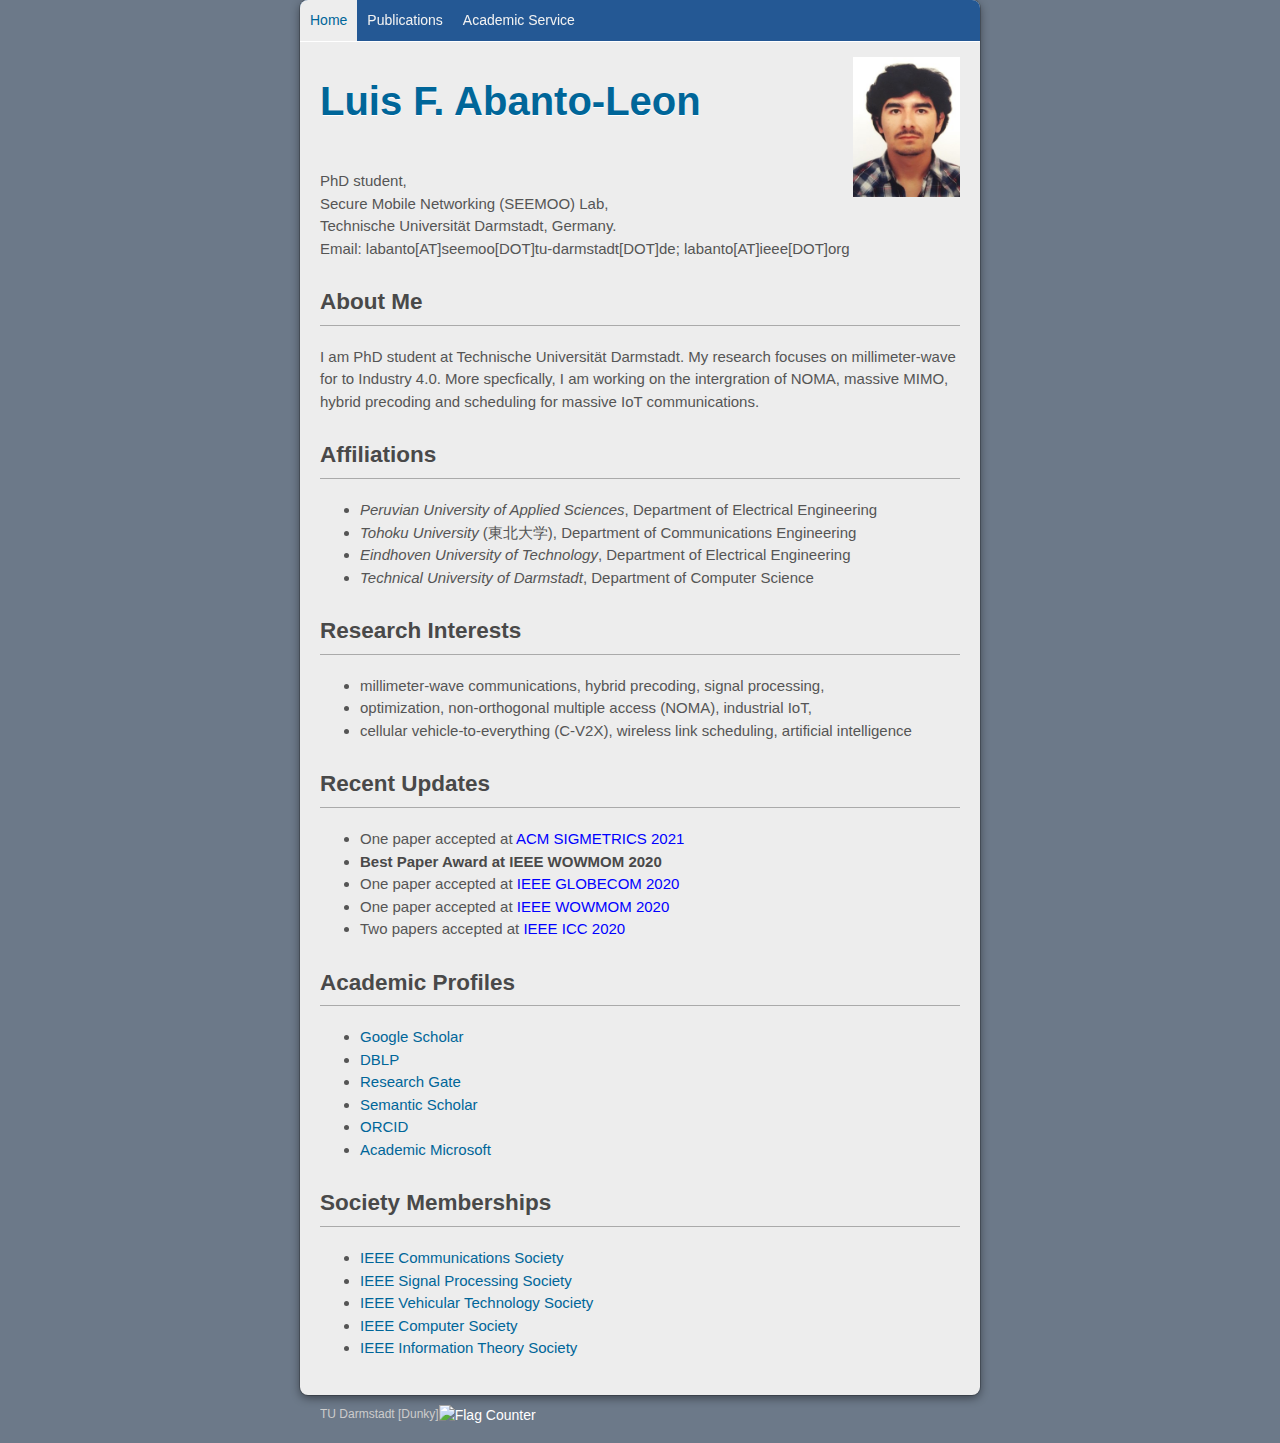
==== commit 62428b74: "small update" ====
--- a/index.html
+++ b/index.html
@@ -89,6 +89,7 @@
 <h2 id="recent-updates">Recent Updates</h2>
 <hr />
 <ul>
+  <li> One paper accepted at <a href="http://www.sigmetrics.org/sigmetrics2021/" style="color: #0000FF" target="_blank">ACM SIGMETRICS 2021</a> </li>
   <li> <b> Best Paper Award at IEEE WOWMOM 2020 </b></li>
   <li> One paper accepted at <a href="https://globecom2020.ieee-globecom.org/" style="color: #0000FF" target="_blank">IEEE GLOBECOM 2020</a> </li>
   <li> One paper accepted at <a href="http://www.cs.ucc.ie/wowmom2020/" style="color: #0000FF" target="_blank">IEEE WOWMOM 2020</a> </li>	
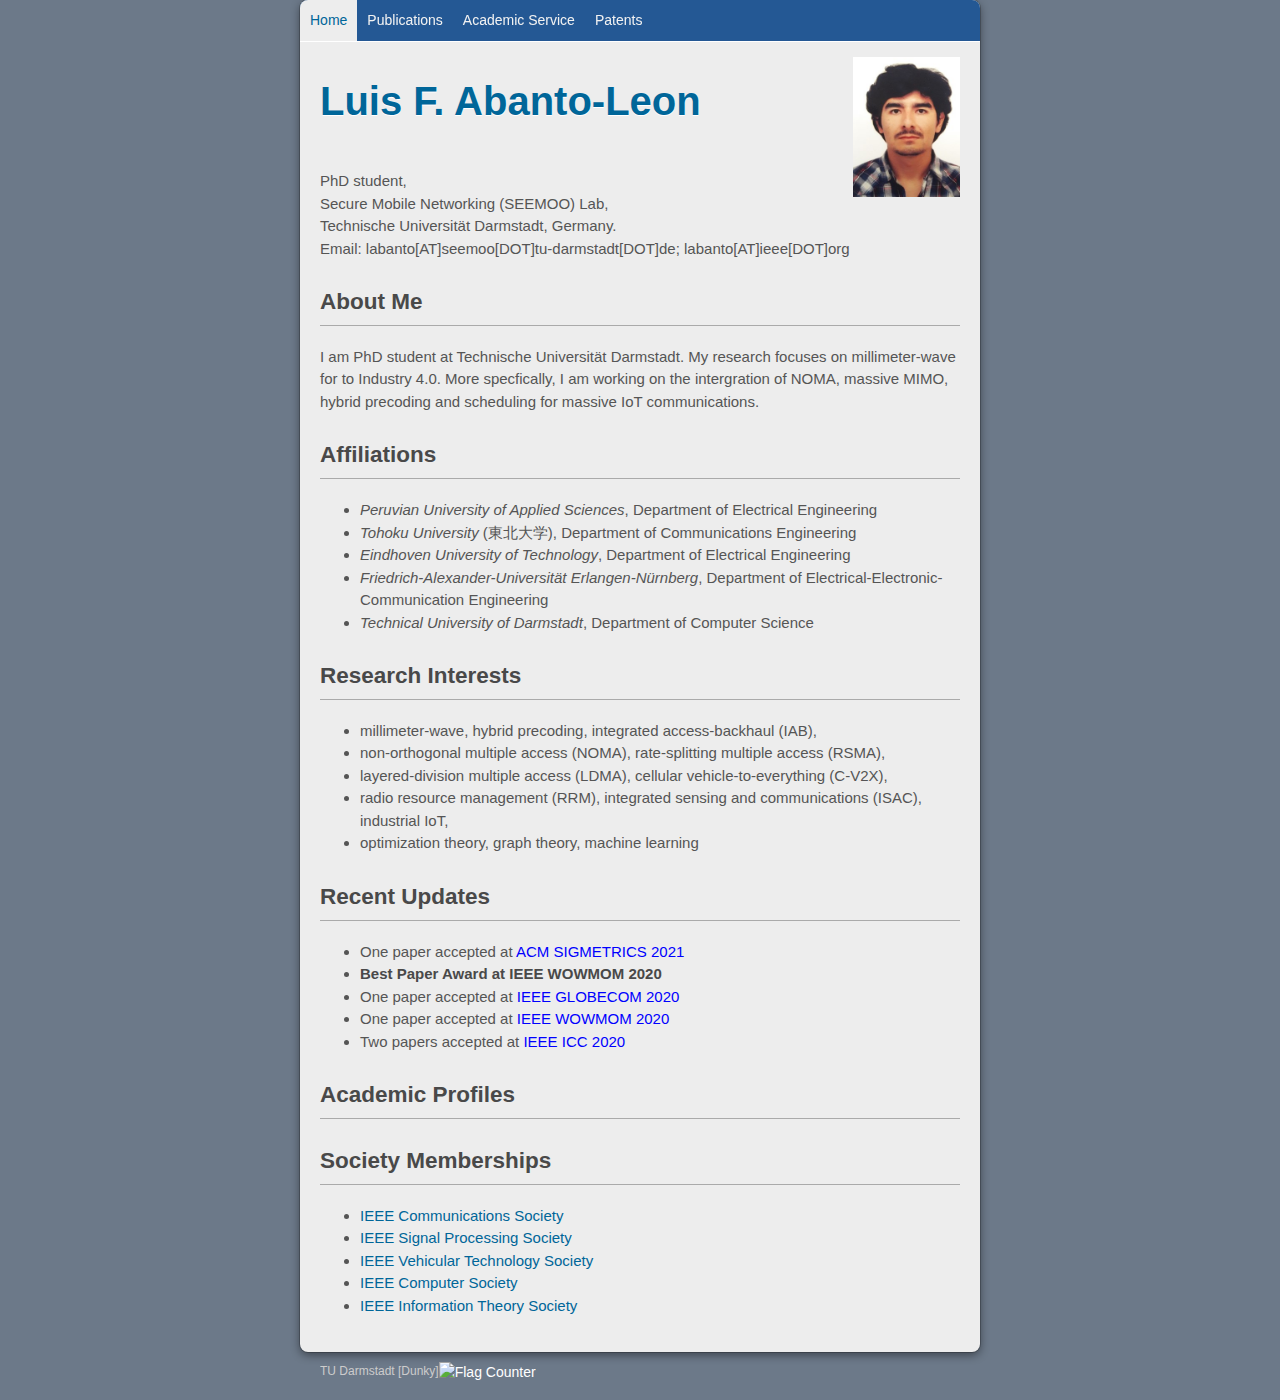
==== commit 86be36e5: "patents" ====
--- a/index.html
+++ b/index.html
@@ -1,6 +1,7 @@
 <!doctype html>
 <html lang="en-US">
 <head>
+	<link rel="stylesheet" href="C:/Users/Luis/Documents/GitHub/l-f-abanto-leon.github.io/css/academicons.min.css"/>
 	<meta https-equiv="Content-Type" content="text/html; charset=UTF-8" />
     <meta name="viewport" content="width=device-width, initial-scale=0.6">
     <link rel="stylesheet" href="all.css" integrity="sha384-UHRtZLI+pbxtHCWp1t77Bi1L4ZtiqrqD80Kn4Z8NTSRyMA2Fd33n5dQ8lWUE00s/" crossorigin="anonymous">
@@ -21,8 +22,10 @@
     <link rel="stylesheet" href="style.css">
     <script src="scale.fix.js"></script>
     <meta name="viewport" content="width=device-width, initial-scale=0.6, user-scalable=yes">
-	
 </head>
+
+
+
 <body>
     <div class="wrapper">
     <header>
@@ -35,6 +38,7 @@
               <a class="" href="publications.html">Publications</a>
               <!-- <a href="academic-service.html">Academic Service</a> -->
               <a class="" href="academic-service.html">Academic Service</a>
+			  <a class="" href="patents.html">Patents</a>
       <a href="javascript:void(0);" class="icon" onclick="myFunction()"><i class="fa fa-bars"></i></a>
       <div style="padding-left:16px"> </div>
       </div>
@@ -74,15 +78,18 @@
   <li><i>Peruvian University of Applied Sciences</i>, Department of Electrical Engineering</li>	
   <li><i>Tohoku University</i> (東北大学), Department of Communications Engineering</li>
   <li><i>Eindhoven University of Technology</i>, Department of Electrical Engineering</li>
+  <li><i>Friedrich-Alexander-Universität Erlangen-Nürnberg</i>, Department of Electrical-Electronic-Communication Engineering</li>
   <li><i>Technical University of Darmstadt</i>, Department of Computer Science</li>
 </ul>
 
 <h2 id="research-interests">Research Interests</h2>
 <hr />
 <ul>
-  <li>millimeter-wave communications, hybrid precoding, signal processing,</li>
-  <li>optimization, non-orthogonal multiple access (NOMA), industrial IoT,</li>
-  <li>cellular vehicle-to-everything (C-V2X), wireless link scheduling, artificial intelligence</li>
+  <li>millimeter-wave, hybrid precoding, integrated access-backhaul (IAB),</li>
+  <li>non-orthogonal multiple access (NOMA), rate-splitting multiple access (RSMA),</li>
+  <li>layered-division multiple access (LDMA), cellular vehicle-to-everything (C-V2X),</li>
+  <li>radio resource management (RRM), integrated sensing and communications (ISAC), industrial IoT,</li>
+  <li>optimization theory, graph theory, machine learning</li>
 </ul>
 
 
@@ -100,13 +107,13 @@
 <h2 id="academic-profiles">Academic Profiles</h2>
 <hr />
 <ul>
-  <li><a href="https://scholar.google.nl/citations?hl=en&user=P51I-OsAAAAJ&view_op=list_works&sortby=pubdate" target="_blank">Google Scholar</a> </li>
-  <li><a href="https://dblp.org/pers/hd/a/Abanto=Leon:Luis_F=" target="_blank">DBLP</a></li>
-  <li><a href="https://www.researchgate.net/profile/Luis_F_Abanto-Leon" target="_blank">Research Gate</a></li>
-  <li><a href="https://www.semanticscholar.org/author/Luis-F.-Abanto-Leon/26978441" target="_blank">Semantic Scholar</a></li>
-  <li><a href="https://orcid.org/0000-0002-3533-7928" target="_blank">ORCID</a></li>
-  <li><a href="https://academic.microsoft.com/search?q=Luis+F.+Abanto-Leon" target="_blank">Academic Microsoft</a></li>
-  <span id="badgeCont143"><script type="text/javascript" src="https://publons.com/mashlets?el=badgeCont143&rid=AAN-6485-2020"></script></span>
+
+  <a href="https://scholar.google.nl/citations?hl=en&user=P51I-OsAAAAJ&view_op=list_works&sortby=pubdate" class="ai ai-google-scholar-square ai-3x" ></a>
+  <a href="https://dblp.org/pers/hd/a/Abanto=Leon:Luis_F=" class="ai ai-dblp-square ai-3x" ></a>
+  <a href="https://www.researchgate.net/profile/Luis_F_Abanto-Leon" class="ai ai-researchgate-square ai-3x" ></a>
+  <a href="https://www.semanticscholar.org/author/Luis-F.-Abanto-Leon/26978441" class="ai ai-semantic-scholar-square ai-3x" ></a>
+  <a href="https://orcid.org/0000-0002-3533-7928" class="ai ai-orcid-square ai-3x" ></a>
+	
 </ul>
 
 
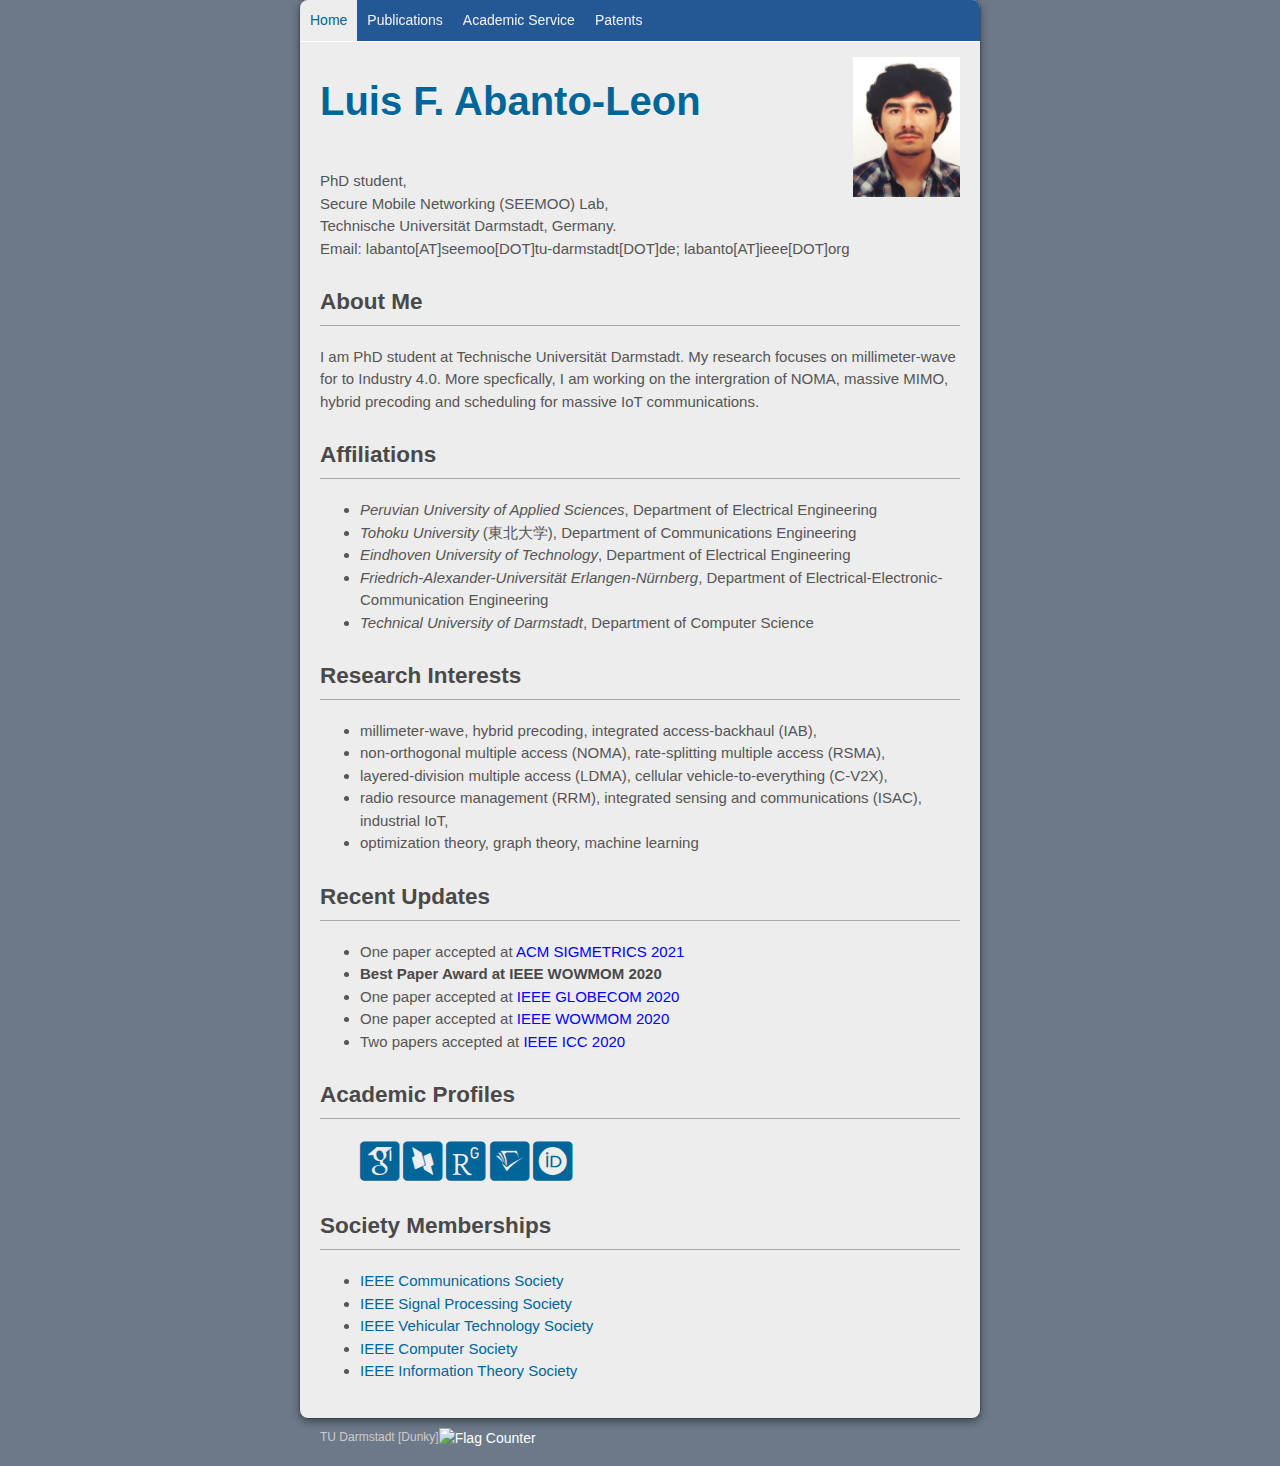
==== commit 6e74f761: "icons" ====
--- a/index.html
+++ b/index.html
@@ -1,7 +1,7 @@
 <!doctype html>
 <html lang="en-US">
 <head>
-	<link rel="stylesheet" href="C:/Users/Luis/Documents/GitHub/l-f-abanto-leon.github.io/css/academicons.min.css"/>
+	<link rel="stylesheet" href="css/academicons.min.css"/>
 	<meta https-equiv="Content-Type" content="text/html; charset=UTF-8" />
     <meta name="viewport" content="width=device-width, initial-scale=0.6">
     <link rel="stylesheet" href="all.css" integrity="sha384-UHRtZLI+pbxtHCWp1t77Bi1L4ZtiqrqD80Kn4Z8NTSRyMA2Fd33n5dQ8lWUE00s/" crossorigin="anonymous">
--- a/css/academicons.min.css
+++ b/css/academicons.min.css
@@ -0,0 +1 @@
+ @font-face {font-family: 'Academicons';font-style: normal;font-weight: 400;font-display: block;src:url('../fonts/academicons.eot');src:url('../fonts/academicons.eot') format('embedded-opentype'), url('../fonts/academicons.ttf') format('truetype'), url('../fonts/academicons.woff') format('woff'), url('../fonts/academicons.svg') format('svg');}.ai {font-family: 'Academicons';font-weight: 400;-moz-osx-font-smoothing: grayscale;-webkit-font-smoothing: antialiased;display: inline-block;font-style: normal;font-variant: normal;text-rendering: auto;line-height: 1;}.ai-academia:before {content: "\e9af";}.ai-academia-square:before {content: "\e93d";}.ai-acclaim:before {content: "\e92e";}.ai-acclaim-square:before {content: "\e93a";}.ai-acm:before {content: "\e93c";}.ai-acm-square:before {content: "\e95d";}.ai-acmdl:before {content: "\e96a";}.ai-acmdl-square:before {content: "\e9d3";}.ai-ads:before {content: "\e9cb";}.ai-ads-square:before {content: "\e94a";}.ai-africarxiv:before {content: "\e91b";}.ai-africarxiv-square:before {content: "\e90b";}.ai-archive:before {content: "\e955";}.ai-archive-square:before {content: "\e956";}.ai-arxiv:before {content: "\e974";}.ai-arxiv-square:before {content: "\e9a6";}.ai-biorxiv:before {content: "\e9a2";}.ai-biorxiv-square:before {content: "\e98b";}.ai-ceur:before {content: "\e96d";}.ai-ceur-square:before {content: "\e92f";}.ai-ciencia-vitae:before {content: "\e912";}.ai-ciencia-vitae-square:before {content: "\e913";}.ai-clarivate:before {content: "\e924";}.ai-clarivate-square:before {content: "\e925";}.ai-closed-access:before {content: "\e942";}.ai-closed-access-square:before {content: "\e943";}.ai-conversation:before {content: "\e94c";}.ai-conversation-square:before {content: "\e915";}.ai-coursera:before {content: "\e95f";}.ai-coursera-square:before {content: "\e97f";}.ai-crossref:before {content: "\e918";}.ai-crossref-square:before {content: "\e919";}.ai-cv:before {content: "\e9a5";}.ai-cv-square:before {content: "\e90a";}.ai-datacite:before {content: "\e91c";}.ai-datacite-square:before {content: "\e91d";}.ai-dataverse:before {content: "\e9f7";}.ai-dataverse-square:before {content: "\e9e4";}.ai-dblp:before {content: "\e94f";}.ai-dblp-square:before {content: "\e93f";}.ai-depsy:before {content: "\e97a";}.ai-depsy-square:before {content: "\e94b";}.ai-doi:before {content: "\e97e";}.ai-doi-square:before {content: "\e98f";}.ai-dryad:before {content: "\e97c";}.ai-dryad-square:before {content: "\e98c";}.ai-elsevier:before {content: "\e961";}.ai-elsevier-square:before {content: "\e910";}.ai-figshare:before {content: "\e981";}.ai-figshare-square:before {content: "\e9e7";}.ai-google-scholar:before {content: "\e9d4";}.ai-google-scholar-square:before {content: "\e9f9";}.ai-hal:before {content: "\e92c";}.ai-hal-square:before {content: "\e92d";}.ai-hypothesis:before {content: "\e95a";}.ai-hypothesis-square:before {content: "\e95b";}.ai-ideas-repec:before {content: "\e9ed";}.ai-ideas-repec-square:before {content: "\e9f8";}.ai-ieee:before {content: "\e929";}.ai-ieee-square:before {content: "\e9b9";}.ai-impactstory:before {content: "\e9cf";}.ai-impactstory-square:before {content: "\e9aa";}.ai-inaturalist:before {content: "\e900";}.ai-inaturalist-square:before {content: "\e901";}.ai-inpn:before {content: "\e902";}.ai-inpn-square:before {content: "\e903";}.ai-inspire:before {content: "\e9e9";}.ai-inspire-square:before {content: "\e9fe";}.ai-isidore:before {content: "\e936";}.ai-isidore-square:before {content: "\e954";}.ai-jstor:before {content: "\e938";}.ai-jstor-square:before {content: "\e944";}.ai-lattes:before {content: "\e9b3";}.ai-lattes-square:before {content: "\e99c";}.ai-mathoverflow:before {content: "\e9f6";}.ai-mathoverflow-square:before {content: "\e97b";}.ai-mendeley:before {content: "\e9f0";}.ai-mendeley-square:before {content: "\e9f3";}.ai-moodle:before {content: "\e907";}.ai-moodle-square:before {content: "\e908";}.ai-mtmt:before {content: "\e950";}.ai-mtmt-square:before {content: "\e951";}.ai-nakala:before {content: "\e940";}.ai-nakala-square:before {content: "\e941";}.ai-obp:before {content: "\e92a";}.ai-obp-square:before {content: "\e92b";}.ai-open-access:before {content: "\e939";}.ai-open-access-square:before {content: "\e9f4";}.ai-open-data:before {content: "\e966";}.ai-open-data-square:before {content: "\e967";}.ai-open-materials:before {content: "\e968";}.ai-open-materials-square:before {content: "\e969";}.ai-openedition:before {content: "\e946";}.ai-openedition-square:before {content: "\e947";}.ai-orcid:before {content: "\e9d9";}.ai-orcid-square:before {content: "\e9c3";}.ai-osf:before {content: "\e9ef";}.ai-osf-square:before {content: "\e931";}.ai-overleaf:before {content: "\e914";}.ai-overleaf-square:before {content: "\e98d";}.ai-philpapers:before {content: "\e98a";}.ai-philpapers-square:before {content: "\e96f";}.ai-piazza:before {content: "\e99a";}.ai-piazza-square:before {content: "\e90c";}.ai-preregistered:before {content: "\e906";}.ai-preregistered-square:before {content: "\e96b";}.ai-protocols:before {content: "\e952";}.ai-protocols-square:before {content: "\e953";}.ai-psyarxiv:before {content: "\e90e";}.ai-psyarxiv-square:before {content: "\e90f";}.ai-publons:before {content: "\e937";}.ai-publons-square:before {content: "\e94e";}.ai-pubmed:before {content: "\e99f";}.ai-pubmed-square:before {content: "\e97d";}.ai-pubpeer:before {content: "\e922";}.ai-pubpeer-square:before {content: "\e923";}.ai-researcherid:before {content: "\e91a";}.ai-researcherid-square:before {content: "\e95c";}.ai-researchgate:before {content: "\e95e";}.ai-researchgate-square:before {content: "\e99e";}.ai-ror:before {content: "\e948";}.ai-ror-square:before {content: "\e949";}.ai-sci-hub:before {content: "\e959";}.ai-sci-hub-square:before {content: "\e905";}.ai-scirate:before {content: "\e98e";}.ai-scirate-square:before {content: "\e99d";}.ai-scopus:before {content: "\e91e";}.ai-scopus-square:before {content: "\e91f";}.ai-semantic-scholar:before {content: "\e96e";}.ai-semantic-scholar-square:before {content: "\e96c";}.ai-springer:before {content: "\e928";}.ai-springer-square:before {content: "\e99b";}.ai-ssrn:before {content: "\e916";}.ai-ssrn-square:before {content: "\e917";}.ai-stackoverflow:before {content: "\e920";}.ai-stackoverflow-square:before {content: "\e921";}.ai-zenodo:before {content: "\e911";}.ai-zotero:before {content: "\e962";}.ai-zotero-square:before {content: "\e932";}.ai-lg {font-size: 1.33333em;line-height: 0.75em;vertical-align: -.0667em;}.ai-xs {font-size: .75em;}.ai-sm {font-size: .875em;}.ai-1x {font-size: 1em;}.ai-2x {font-size: 2em;}.ai-3x {font-size: 3em;}.ai-4x {font-size: 4em;}.ai-5x {font-size: 5em;}.ai-6x {font-size: 6em;}.ai-7x {font-size: 7em;}.ai-8x {font-size: 8em;}.ai-9x {font-size: 9em;}.ai-10x {font-size: 10em;}.ai-fw {text-align: center;width: 1.25em;}.ai-ul {list-style-type: none;margin-left: 2.5em;padding-left: 0;}.ai-ul > li {position: relative;}.ai-li {left: -2em;position: absolute;text-align: center;width: 2em;line-height: inherit;}.ai-border {border: solid 0.08em #eee;border-radius: .1em;padding: .2em .25em .15em;}.ai-pull-left {float: left;}.ai-pull-right {float: right;}.ai.ai-pull-left {margin-right: .3em;}.ai.ai-pull-right {margin-right: .3em;}.ai-stack {display: inline-block;height: 2em;line-height: 2em;position: relative;vertical-align: middle;width: 2.5em;}.ai-stack-1x, .ai-stack-2x {left: 0;position: absolute;text-align: center;width: 100%;}.ai-stack-1x {line-height: inherit;}.ai-stack-2x {font-size: 2em;}.ai-inverse {color: #fff;}
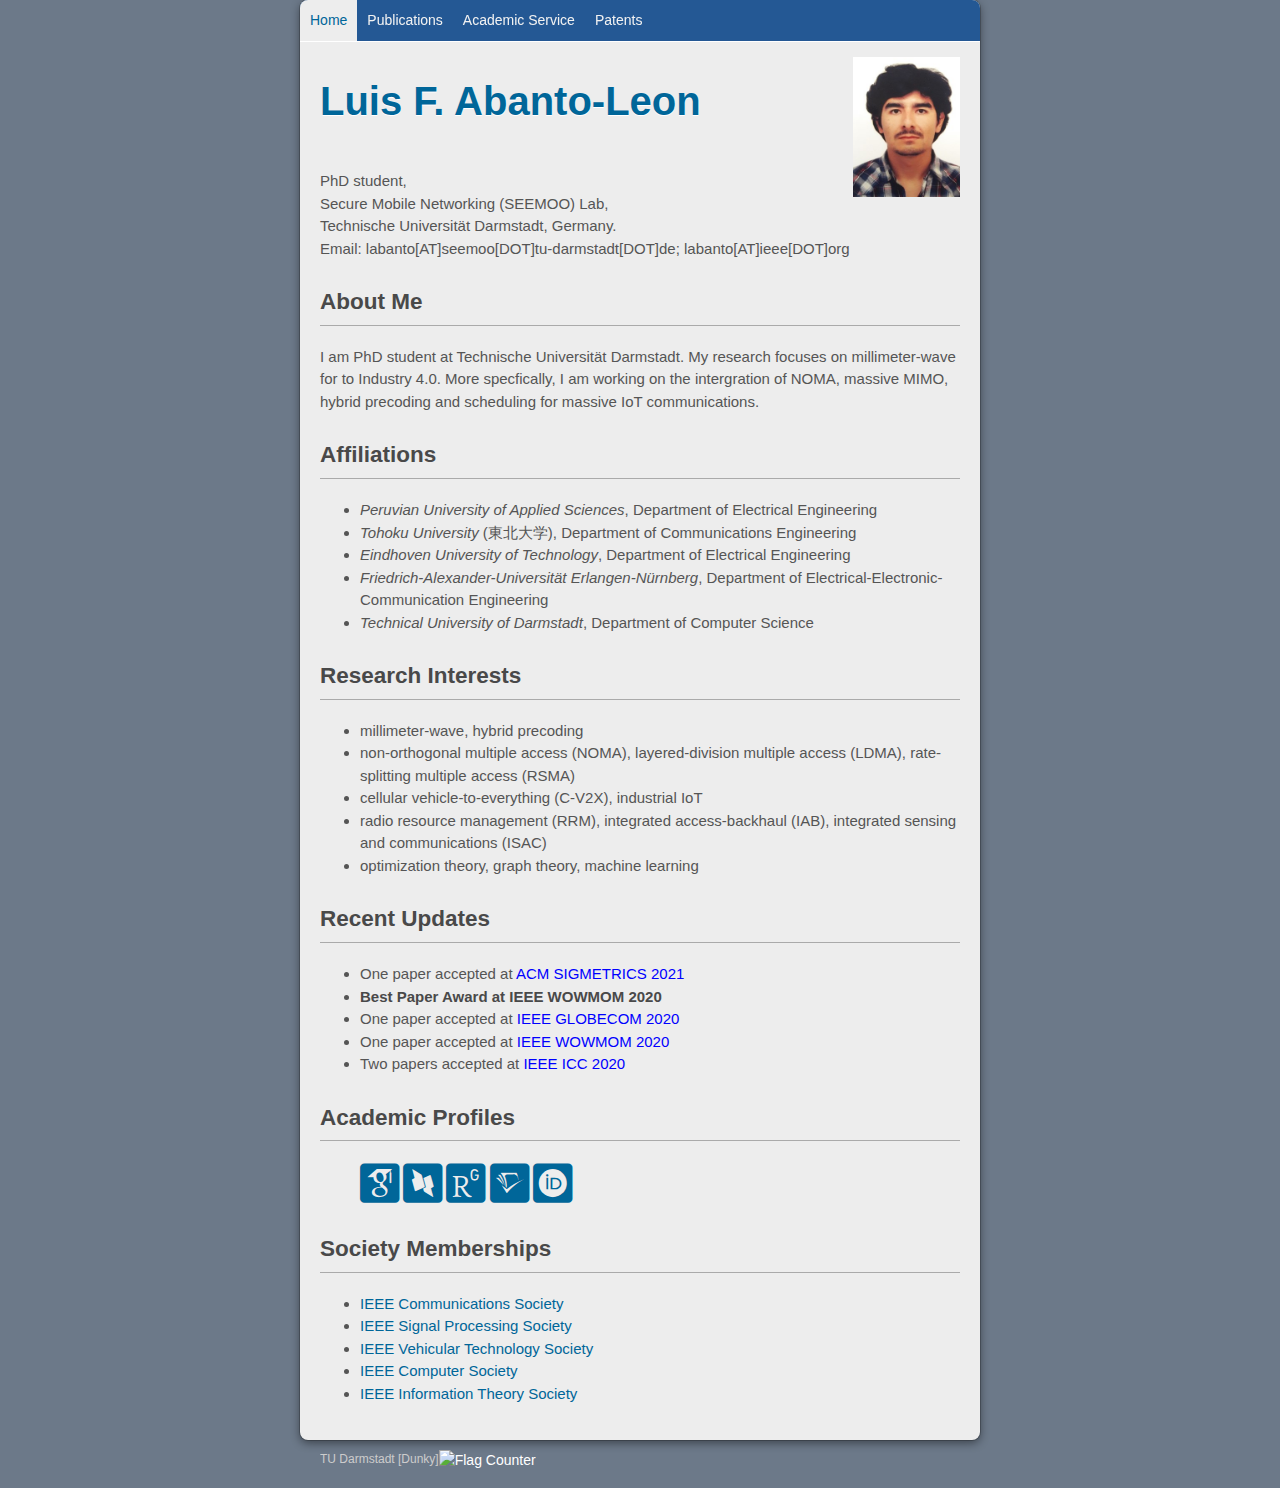
==== commit 77de2fb7: "spacing added" ====
--- a/index.html
+++ b/index.html
@@ -1,7 +1,7 @@
 <!doctype html>
 <html lang="en-US">
 <head>
-	<link rel="stylesheet" href="css/academicons.min.css"/>
+	<link rel="stylesheet" href="css/academicons.min.css" />
 	<meta https-equiv="Content-Type" content="text/html; charset=UTF-8" />
     <meta name="viewport" content="width=device-width, initial-scale=0.6">
     <link rel="stylesheet" href="all.css" integrity="sha384-UHRtZLI+pbxtHCWp1t77Bi1L4ZtiqrqD80Kn4Z8NTSRyMA2Fd33n5dQ8lWUE00s/" crossorigin="anonymous">
@@ -85,22 +85,22 @@
 <h2 id="research-interests">Research Interests</h2>
 <hr />
 <ul>
-  <li>millimeter-wave, hybrid precoding, integrated access-backhaul (IAB),</li>
-  <li>non-orthogonal multiple access (NOMA), rate-splitting multiple access (RSMA),</li>
-  <li>layered-division multiple access (LDMA), cellular vehicle-to-everything (C-V2X),</li>
-  <li>radio resource management (RRM), integrated sensing and communications (ISAC), industrial IoT,</li>
-  <li>optimization theory, graph theory, machine learning</li>
+  <li>millimeter-wave, hybrid precoding </li>
+  <li>non-orthogonal multiple access (NOMA), layered-division multiple access (LDMA), rate-splitting multiple access (RSMA) </li>
+  <li>cellular vehicle-to-everything (C-V2X), industrial IoT </li>
+  <li>radio resource management (RRM), integrated access-backhaul (IAB), integrated sensing and communications (ISAC) </li>
+  <li>optimization theory, graph theory, machine learning </li>
 </ul>
 
 
 <h2 id="recent-updates">Recent Updates</h2>
 <hr />
 <ul>
-  <li> One paper accepted at <a href="http://www.sigmetrics.org/sigmetrics2021/" style="color: #0000FF" target="_blank">ACM SIGMETRICS 2021</a> </li>
+  <li> One paper accepted at <a href="http://www.sigmetrics.org/sigmetrics2021/" style="color: #0000FF" target="_blank"> ACM SIGMETRICS 2021 </a> </li>
   <li> <b> Best Paper Award at IEEE WOWMOM 2020 </b></li>
-  <li> One paper accepted at <a href="https://globecom2020.ieee-globecom.org/" style="color: #0000FF" target="_blank">IEEE GLOBECOM 2020</a> </li>
-  <li> One paper accepted at <a href="http://www.cs.ucc.ie/wowmom2020/" style="color: #0000FF" target="_blank">IEEE WOWMOM 2020</a> </li>	
-  <li> Two papers accepted at <a href="https://icc2020.ieee-icc.org/" style="color: #0000FF" target="_blank">IEEE ICC 2020</a> </li>
+  <li> One paper accepted at <a href="https://globecom2020.ieee-globecom.org/" style="color: #0000FF" target="_blank"> IEEE GLOBECOM 2020 </a> </li>
+  <li> One paper accepted at <a href="http://www.cs.ucc.ie/wowmom2020/" style="color: #0000FF" target="_blank"> IEEE WOWMOM 2020 </a> </li>	
+  <li> Two papers accepted at <a href="https://icc2020.ieee-icc.org/" style="color: #0000FF" target="_blank"> IEEE ICC 2020 </a> </li>
 </ul>
 
 
